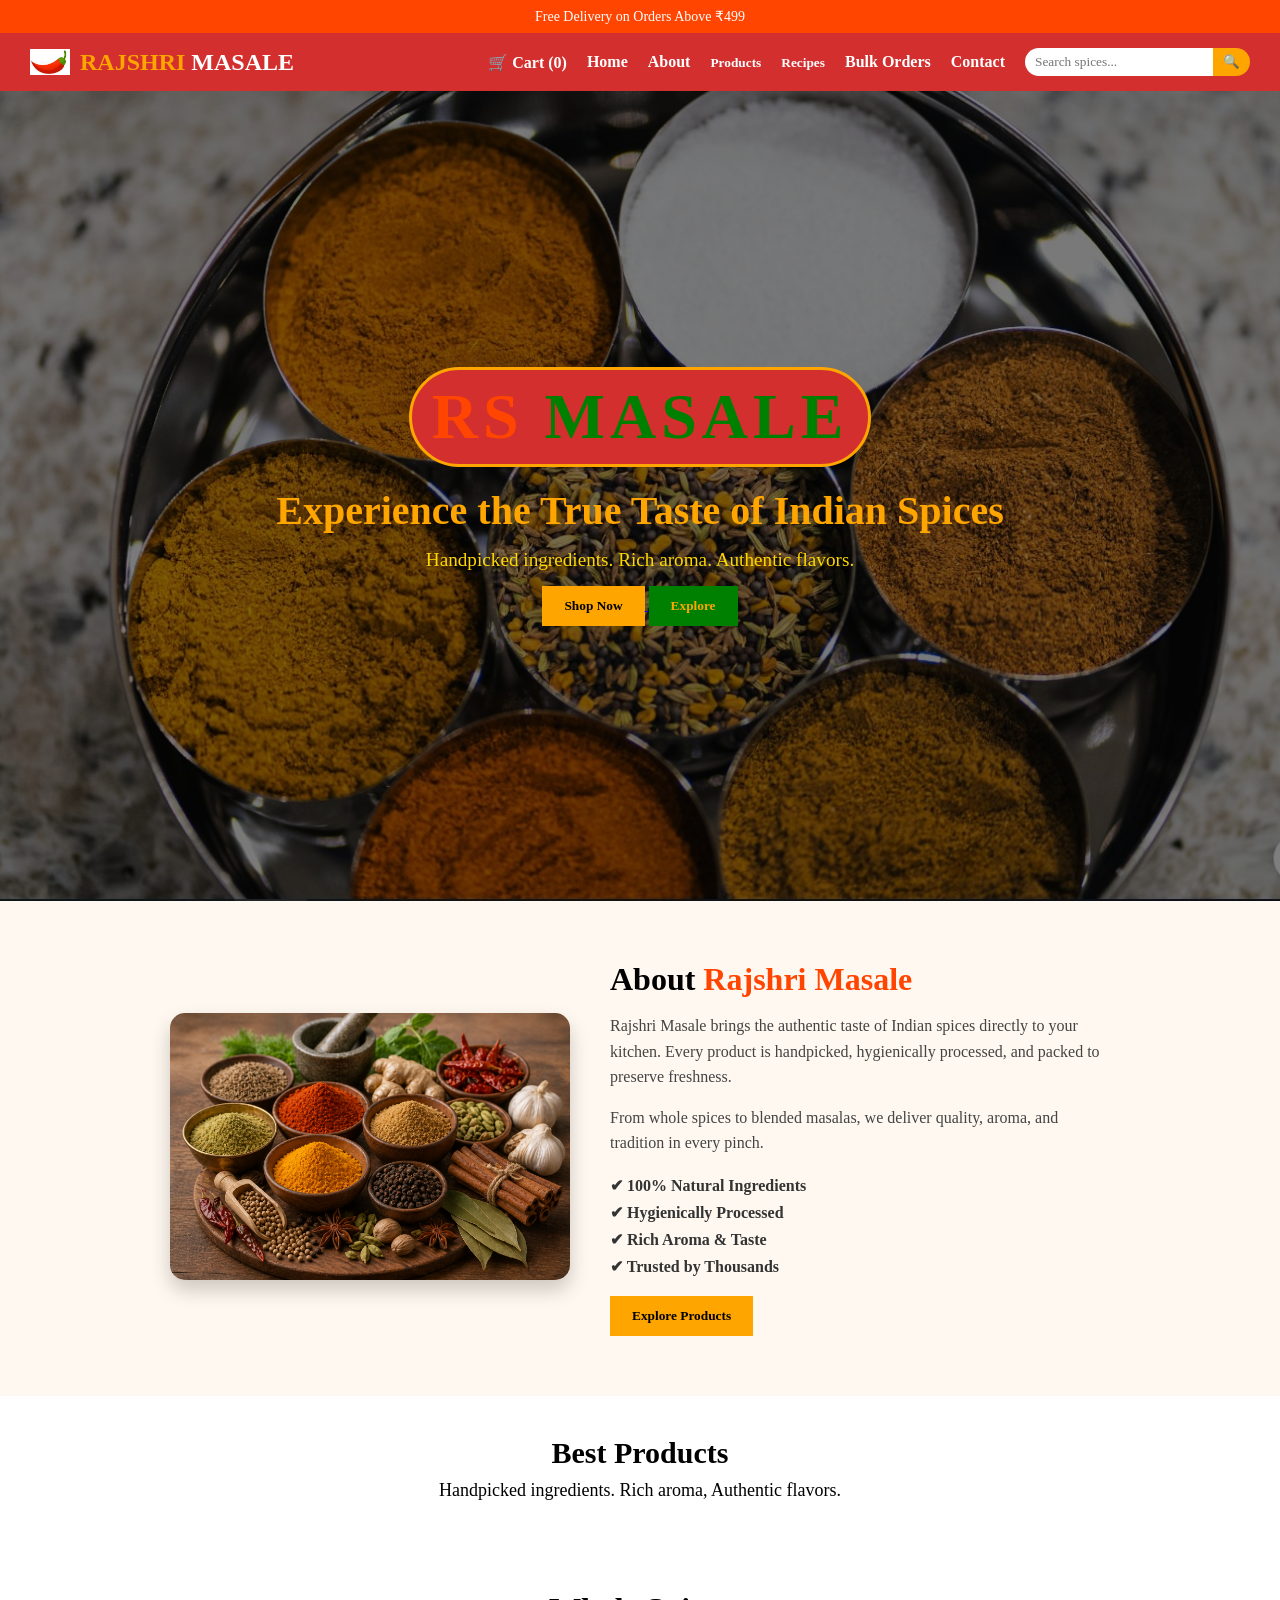
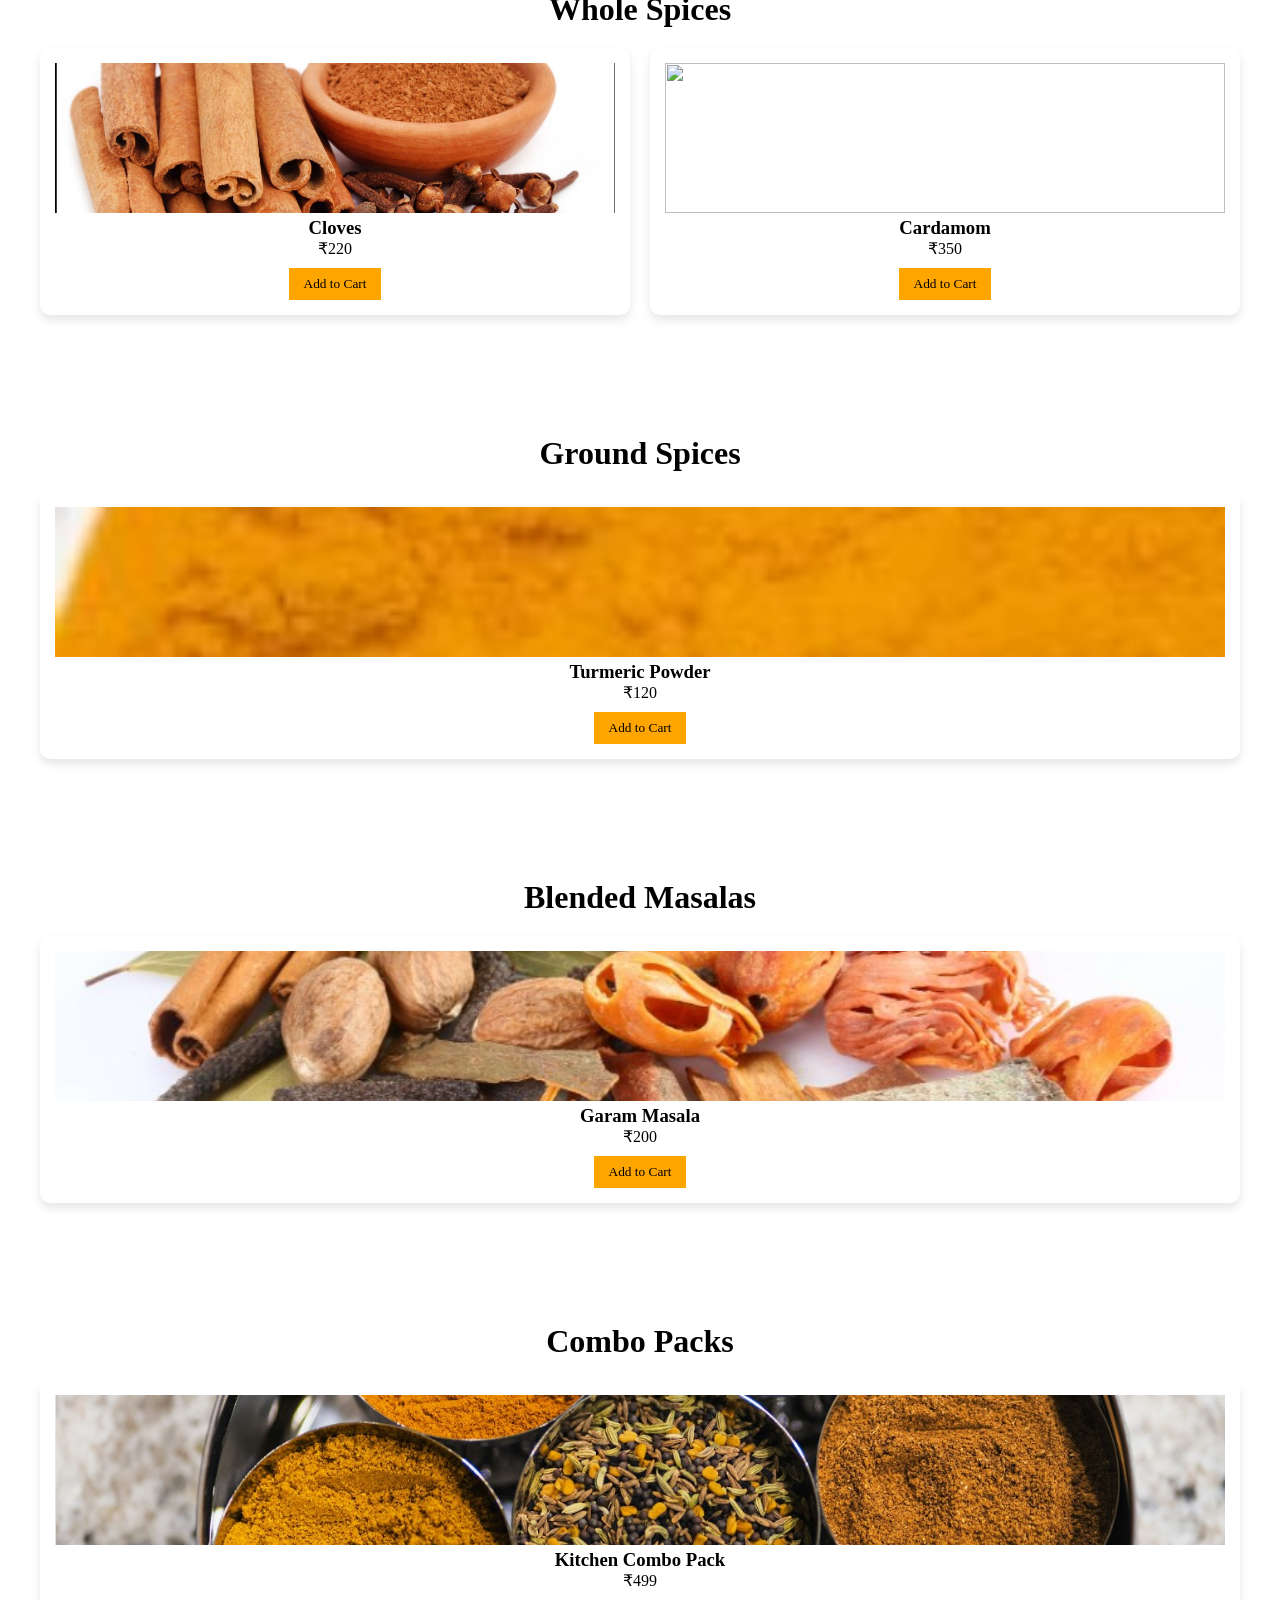
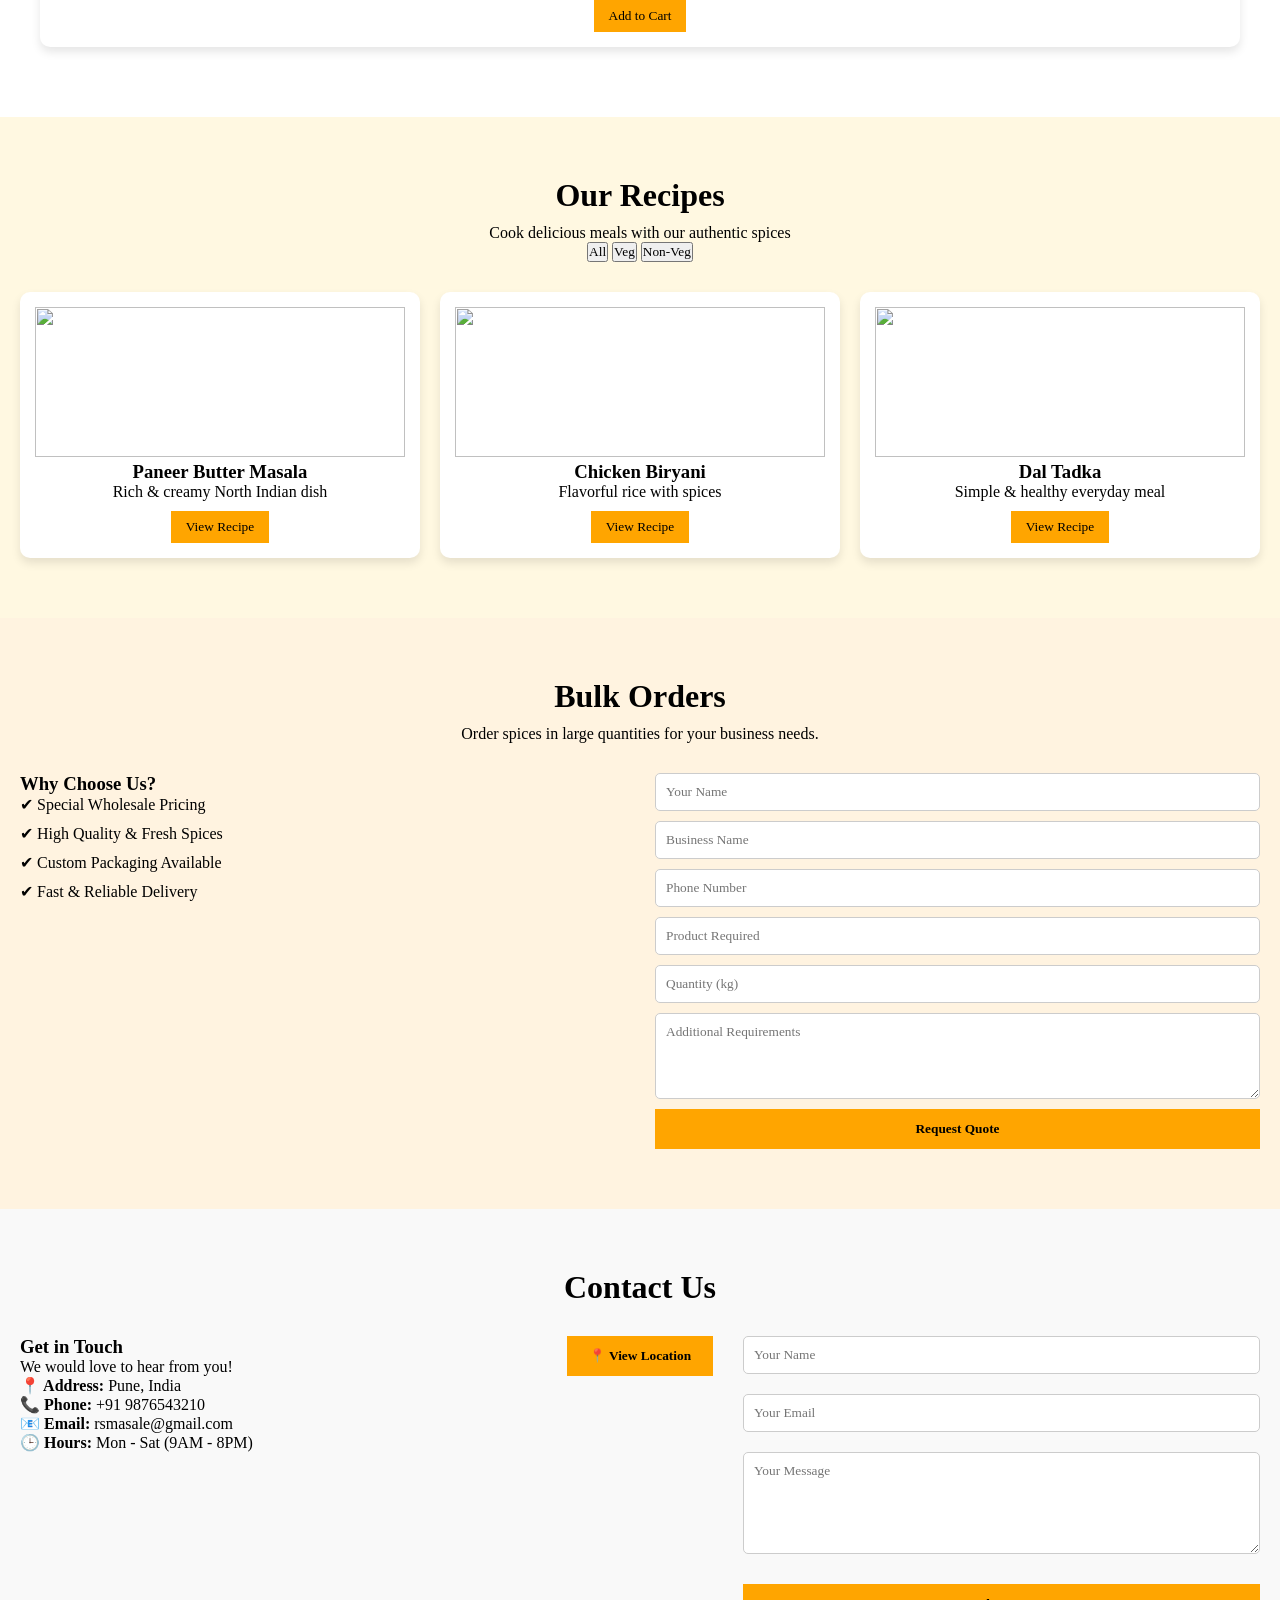
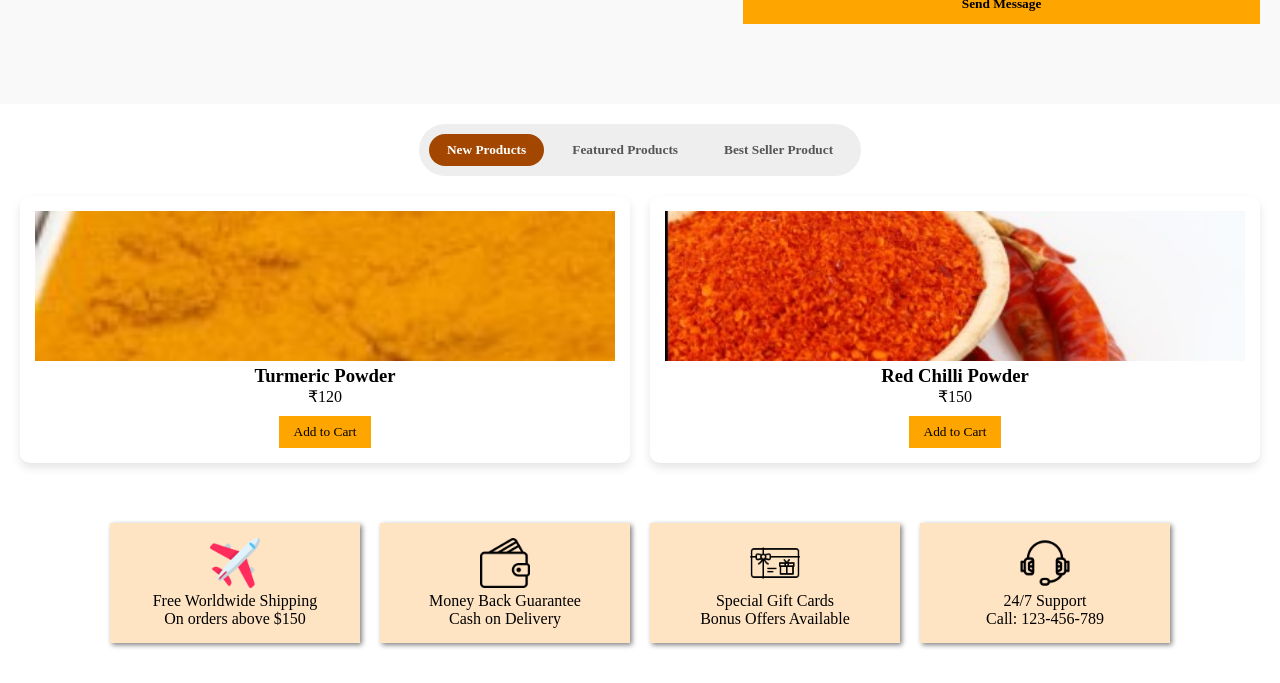
==== index.html @ f77bb4b3 "Renamed main file to index.html" ====
<!DOCTYPE html>
<html lang="en">

<head>
  <meta charset="UTF-8">
  <meta name="viewport" content="width=device-width, initial-scale=1.0">
  <title>RM Clone</title>

  <link rel="stylesheet" href="../CSS/style.css">
</head>

<body>

  <!-- ================= HEADER ================= -->
  <header class="header">

    <div class="top-bar">
      <p>Free Delivery on Orders Above ₹499</p>
    </div>

    <nav class="navbar">

      <!-- Logo -->
      <div class="logo">
        <img src="../Images/Mirchi.jpg" alt="RS Masale Logo">
        <h1><span class="brand-main">RAJSHRI</span> MASALE</h1>
      </div>

      <!-- Hamburger -->
      <input type="checkbox" id="menu-toggle">
      <label for="menu-toggle" class="hamburger">&#9776;</label>

      <!-- Nav Links -->
      <div class="nav-menu">

        <div class="cart">
          🛒 Cart (<span id="cart-count">0</span>)
        </div>

        <a href="#">Home</a>
        <a href="#about">About</a>

        <!-- Products Dropdown -->
        <div class="nav-item dropdown">
          <button class="nav-link">Products</button>
          <div class="dropdown-menu">
            <a href="#whole">Whole Spices</a>
            <a href="#ground">Ground Spices</a>
            <a href="#blended">Blended Masalas</a>
            <a href="#combo">Combo Packs</a>
          </div>
        </div>



        <!-- Recipes Dropdown -->
        <div class="nav-item dropdown">
          <button class="nav-link">Recipes</button>
          <div class="dropdown-menu">
            <a href="#recipes">Veg Recipes</a>
            <a href="#recipes">Non-Veg Recipes</a>
          </div>
        </div>

        <a href="#bulk">Bulk Orders</a>
        <a href="#contact">Contact</a>

        <!-- Search -->
        <div class="search-box">
          <input type="text" placeholder="Search spices...">
          <button>🔍</button>
        </div>

      </div>

    </nav>
  </header>

  <!-- ================= HERO ================= -->
  <section class="hero">
    <div class="hero-content">
      <h1>RS <span class="green-text">MASALE</span></h1>
      <h2>Experience the True Taste of Indian Spices</h2>
      <p>Handpicked ingredients. Rich aroma. Authentic flavors.</p>

      <div class="hero-buttons">
        <a href="#products">
          <button class="btn-primary">Shop Now</button>
        </a>
        <a href="#about">
          <button class="btn-secondary">Explore</button>
        </a>
      </div>
    </div>
  </section>

  <!-- ================= ABOUT ================= -->
  <section class="about" id="about">
    <div class="about-container">

      <div class="about-image">
        <img src="../Images/222.png" alt="Spices">
      </div>

      <div class="about-content">
        <h2>About <span>Rajshri Masale</span></h2>

        <p>
          Rajshri Masale brings the authentic taste of Indian spices directly to your kitchen.
          Every product is handpicked, hygienically processed, and packed to preserve freshness.
        </p>

        <p>
          From whole spices to blended masalas, we deliver quality, aroma, and tradition in every pinch.
        </p>

        <div class="about-highlights">
          <div>✔ 100% Natural Ingredients</div>
          <div>✔ Hygienically Processed</div>
          <div>✔ Rich Aroma & Taste</div>
          <div>✔ Trusted by Thousands</div>
        </div>

        <a href="#products">
          <button class="btn-primary">Explore Products</button>
        </a>
      </div>

    </div>
  </section>

  <!-- ================= PRODUCTS ================= -->
  <section id="products">

    <div class="bottom-heading">
      <b>Best Products</b>
      <p>Handpicked ingredients. Rich aroma, Authentic flavors.</p>
    </div>

    <!-- Adding Products categories -->

    <!-- ================= PRODUCT CATEGORIES ================= -->

    <section id="whole" class="category">
      <h2>Whole Spices</h2>
      <div class="product-grid">

        <div class="product-card">
          <img src="../Images/Cloves1.jpg">
          <h3>Cloves</h3>
          <p>₹220</p>
          <button onclick="addToCart('Cloves',220)">Add to Cart</button>
        </div>

        <div class="product-card">
          <img src="../Images/cardamom.jpg">
          <h3>Cardamom</h3>
          <p>₹350</p>
          <button onclick="addToCart('Cardamom',350)">Add to Cart</button>
        </div>

      </div>
    </section>

    <section id="ground" class="category">
      <h2>Ground Spices</h2>
      <div class="product-grid">

        <div class="product-card">
          <img src="../Images/turmericpowder.jpg">
          <h3>Turmeric Powder</h3>
          <p>₹120</p>
          <button onclick="addToCart('Turmeric Powder',120)">Add to Cart</button>
        </div>

      </div>
    </section>

    <section id="blended" class="category">
      <h2>Blended Masalas</h2>
      <div class="product-grid">

        <div class="product-card">
          <img src="../Images/Blended Masalas1.jpg">
          <h3>Garam Masala</h3>
          <p>₹200</p>
          <button onclick="addToCart('Garam Masala',200)">Add to Cart</button>
        </div>

      </div>
    </section>

    <section id="combo" class="category">
      <h2>Combo Packs</h2>
      <div class="product-grid">

        <div class="product-card">
          <img src="../Images/111.jpg">
          <h3>Kitchen Combo Pack</h3>
          <p>₹499</p>
          <button onclick="addToCart('Kitchen Combo Pack',499)">Add to Cart</button>
        </div>
      </div>
    </section>

    <!-- ===========recipe-card=============== -->
    <!-- ================= RECIPES ================= -->
    <section id="recipes" class="recipes">

      <h2>Our Recipes</h2>
      <p>Cook delicious meals with our authentic spices</p>
      <!-- Recipe Filter -->
      <div class="recipe-filters">
        <button onclick="filterRecipes('all')">All</button>
        <button onclick="filterRecipes('veg')">Veg</button>
        <button onclick="filterRecipes('nonveg')">Non-Veg</button>
      </div>
      <div class="recipe-grid">
        <div class="recipe-card" data-type="veg">
          <img src="../Images/paneer.jpg">
          <h3>Paneer Butter Masala</h3>
          <p>Rich & creamy North Indian dish</p>
          <!-- <button onclick="alert('Recipe details coming soon!')">View Recipe</button> -->
          <button onclick="openRecipe('paneer')">View Recipe</button>
        </div>

        <div class="recipe-card" data-type="nonveg">
          <img src="../Images/biryani.jpg">
          <h3>Chicken Biryani</h3>
          <p>Flavorful rice with spices</p>
          <!-- <button onclick="alert('Recipe details coming soon!')">View Recipe</button> -->
          <button onclick="openRecipe('biryani')">View Recipe</button>
        </div>

        <div class="recipe-card" data-type="veg">
          <img src="../Images/dal.jpg">
          <h3>Dal Tadka</h3>
          <p>Simple & healthy everyday meal</p>
          <!-- <button onclick="alert('Recipe details coming soon!')">View Recipe</button> -->
          <button onclick="openRecipe('dal')">View Recipe</button>
        </div>

      </div>

    </section>


    <!--================ BULK ORDER =============== -->
    <section id="bulk" class="bulk">

      <h2>Bulk Orders</h2>
      <p>Order spices in large quantities for your business needs.</p>

      <div class="bulk-container">

        <!-- LEFT INFO -->
        <div class="bulk-info">
          <h3>Why Choose Us?</h3>
          <ul>
            <li>✔ Special Wholesale Pricing</li>
            <li>✔ High Quality & Fresh Spices</li>
            <li>✔ Custom Packaging Available</li>
            <li>✔ Fast & Reliable Delivery</li>
          </ul>
        </div>

        <!-- RIGHT FORM -->
        <div class="bulk-form">
          <form>

            <input type="text" placeholder="Your Name" required>
            <input type="text" placeholder="Business Name" required>
            <input type="tel" placeholder="Phone Number" required>

            <input type="text" placeholder="Product Required">
            <input type="number" placeholder="Quantity (kg)">

            <textarea placeholder="Additional Requirements" rows="4"></textarea>

            <button type="submit" class="btn-primary">Request Quote</button>

          </form>
        </div>

      </div>

    </section>

    <!-- =================CONTACT=================== -->
    <section id="contact" class="contact">

      <h2>Contact Us</h2>

      <div class="contact-container">

        <!-- LEFT INFO -->
        <div class="contact-info">
          <h3>Get in Touch</h3>
          <p>We would love to hear from you!</p>

          <p><b>📍 Address:</b> Pune, India</p>
          <p><b>📞 Phone:</b> +91 9876543210</p>
          <p><b>📧 Email:</b> rsmasale@gmail.com</p>
          <p><b>🕒 Hours:</b> Mon - Sat (9AM - 8PM)</p>
        </div>
        <div class="map-container">

          <button onclick="loadMap()" class="btn-primary">
            📍 View Location
          </button>

          <div id="map-frame"></div>

        </div>
        <!-- RIGHT FORM -->
        <div class="contact-form">
          <form id="contactForm">

            <input type="text" id="name" placeholder="Your Name">
            <small class="error" id="nameError"></small>

            <input type="email" id="email" placeholder="Your Email">
            <small class="error" id="emailError"></small>

            <textarea id="message" placeholder="Your Message" rows="5"></textarea>
            <small class="error" id="messageError"></small>

            <button type="submit" class="btn-primary">Send Message</button>

            <!-- Success Message -->
            <p id="successMsg" class="success"></p>

          </form>
        </div>

      </div>

    </section>

    <!-- Tabs -->
    <div class="tabs">
      <button class="tab active" onclick="showTab('new',this)">New Products</button>
      <button class="tab" onclick="showTab('featured',this)">Featured Products</button>
      <button class="tab" onclick="showTab('best',this)">Best Seller Product</button>
    </div>

    <!-- NEW -->
    <div id="new" class="tab-content active">
      <div class="product-grid">

        <div class="product-card">
          <img src="../Images/turmericpowder.jpg">
          <h3>Turmeric Powder</h3>
          <p>₹120</p>
          <button onclick="addToCart('Turmeric Powder',120)">Add to Cart</button>
        </div>

        <div class="product-card">
          <img src="../Images/RedChilli Powder.jpg">
          <h3>Red Chilli Powder</h3>
          <p>₹150</p>
          <button onclick="addToCart('Red Chilli Powder',150)">Add to Cart</button>
        </div>

      </div>
    </div>

    <!-- FEATURED -->
    <div id="featured" class="tab-content">
      <div class="product-grid">

        <div class="product-card">
          <img src="../Images/Masalas03by03.jpg">
          <h3>Garam Masala</h3>
          <p>₹200</p>
          <button onclick="addToCart('Garam Masala',200)">Add to Cart</button>
        </div>

      </div>
    </div>

    <!-- BEST -->
    <div id="best" class="tab-content">
      <div class="product-grid">

        <div class="product-card">
          <img src="../Images/BiryaniMasalasBM.jpg">
          <h3>Biryani Masala</h3>
          <p>₹180</p>
          <button onclick="addToCart('Biryani Masala',180)">Add to Cart</button>
        </div>

      </div>
    </div>

  </section>

  <!-- ================= FOOTER ================= -->
  <footer class="footer">

    <div class="items">
      <img src="../Images/travelling.png" width="50">
      <p>Free Worldwide Shipping</p>
      <p>On orders above $150</p>
    </div>

    <div class="items">
      <img src="../Images/wallet.png" width="50">
      <p>Money Back Guarantee</p>
      <p>Cash on Delivery</p>
    </div>

    <div class="items">
      <img src="../Images/gift-card.png" width="50">
      <p>Special Gift Cards</p>
      <p>Bonus Offers Available</p>
    </div>

    <div class="items">
      <img src="../Images/microphone.png" width="50">
      <p>24/7 Support</p>
      <p>Call: 123-456-789</p>
    </div>

  </footer>

  <script src="../JavaScript/RevRM.js"></script>

  <div id="recipeModal" class="modal">
    <div class="modal-content">

      <span class="close" onclick="closeRecipe()">&times;</span>

      <h2 id="recipeTitle"></h2>

      <!-- INGREDIENTS -->
      <h3>Ingredients</h3>
      <ul id="recipeIngredients"></ul>

      <!-- 🔥 CONNECT PRODUCTS (CORRECT PLACE) -->
      <h3>Buy Ingredients</h3>
      <div id="recipeProducts"></div>
      <h3>Total: ₹<span id="recipeTotal">0</span></h3>

      <button class="btn-primary" onclick="addAllToCart()">
        Add All Ingredients
      </button>
      <!-- STEPS -->
      <h3>Steps</h3>
      <ol id="recipeSteps"></ol>

    </div>
  </div>
  <script src="../JavaScript/script.js"></script>
</body>

</html>
---- CSS/style.css ----
/* ================= RESET ================= */
* {
  margin: 0;
  padding: 0;
  box-sizing: border-box;
  font-family: 'Times New Roman', Times, serif;
}

/* ================= TOP BAR ================= */
.top-bar {
  background: orangered;
  color: white;
  text-align: center;
  padding: 8px;
  font-size: 14px;
}

/* ================= NAVBAR ================= */
.navbar {
  display: flex;
  justify-content: space-between;
  align-items: center;
  background: #d32f2f;
  padding: 15px 30px;
  color: white;
  position: relative;
}

/* LOGO */
.logo {
  display: flex;
  align-items: center;
  gap: 10px;
}

.logo img {
  width: 40px;
}

.brand-main {
  color: orange;
}

/* NAV MENU */
.nav-menu {
  display: flex;
  align-items: center;
  gap: 20px;
}

.nav-menu a,
.nav-link {
  color: white;
  text-decoration: none;
  font-weight: bold;
  background: none;
  border: none;
  cursor: pointer;
  position: relative;
}

/* NAV HOVER EFFECT */
.nav-menu a::after,
.nav-link::after {
  content: "";
  position: absolute;
  left: 0;
  bottom: -5px;
  width: 0%;
  height: 2px;
  background: orange;
  transition: 0.3s;
}

.nav-menu a:hover::after,
.nav-link:hover::after {
  width: 100%;
}

/* ================= CART ================= */
.cart {
  font-weight: bold;
  cursor: pointer;
}

/* ================= DROPDOWN ================= */
.dropdown {
  position: relative;
}

.dropdown-menu {
  display: none;
  position: absolute;
  top: 45px;
  background-color: white;
  color: black;
  min-width: 180px;
  border-radius: 6px;
  box-shadow: 0 8px 20px rgba(0,0,0,0.15);
  overflow: hidden;
  z-index: 100;
}

.dropdown-menu a {
  display: block;
  padding: 12px 15px;
  color: #333;
  transition: 0.3s;
}

.dropdown-menu a:hover {
  background: #f2f2f2;
  padding-left: 20px;
}

/* Controlled by JS */
.dropdown-menu.show {
  display: block;
}

/* ================= SEARCH ================= */
.search-box {
  display: flex;
  border-radius: 20px;
  overflow: hidden;
}

.search-box input {
  padding: 6px 10px;
  border: none;
  outline: none;
}

.search-box button {
  background: orange;
  border: none;
  padding: 6px 10px;
  cursor: pointer;
}

/* ================= HAMBURGER ================= */
.hamburger {
  display: none;
  font-size: 24px;
  cursor: pointer;
}

#menu-toggle {
  display: none;
}

/* ================= MOBILE ================= */
@media (max-width: 768px) {

  .hamburger {
    display: block;
  }

  .nav-menu {
    position: absolute;
    top: 70px;
    left: 0;
    width: 100%;
    background: #d32f2f;
    flex-direction: column;
    display: none;
    padding: 20px;
  }

  #menu-toggle:checked + .hamburger + .nav-menu {
    display: flex;
  }

  .dropdown-menu {
    position: static;
    box-shadow: none;
    border-radius: 0;
  }
}

/* ================= HERO ================= */
.hero {
  height: 90vh;
  background: url('../Images/111.jpg') no-repeat center/cover;
  display: flex;
  align-items: center;
  justify-content: center;
  text-align: center;
  position: relative;
  color: white;
}

.hero::before {
  content: "";
  position: absolute;
  inset: 0;
  background: rgba(0,0,0,0.5);
}

.hero-content {
  position: relative;
}

.hero h1 {
  font-size: 4rem;
  letter-spacing: 5px;
  color: orangered;
  border: 3px solid orange;
  border-radius: 50px;
  padding: 10px 20px;
  background-color: #d32f2f;
  display: inline-block;
}

.hero h2 {
  font-size: 2.5rem;
  margin-top: 20px;
  color: orange;
}

.hero p {
  margin: 15px 0;
  font-size: 1.2rem;
  color: gold;
}

.green-text {
  color: green;
}

/* ================= BUTTONS ================= */
.btn-primary,
.btn-secondary {
  padding: 10px 20px;
  font-weight: 700;
  cursor: pointer;
  transition: 0.3s;
}

.btn-primary {
  background: orange;
  border: 2px solid orange;
}

.btn-secondary {
  background-color: green;
  border: 2px solid green;
  color: orange;
}

.btn-primary:hover,
.btn-secondary:hover {
  transform: scale(1.05);
}

/* ================= FOOTER ================= */
.footer {
  display: flex;
  flex-wrap: wrap;
  justify-content: center;
  gap: 20px;
  padding: 40px 0;
}

.footer .items {
  flex: 1 1 200px;
  max-width: 250px;
  padding: 15px;
  text-align: center;
  background-color: bisque;
  box-shadow: 2px 2px 5px gray;
}

/* ================= HEADING ================= */
.bottom-heading {
  text-align: center;
  margin: 40px 0;
}

.bottom-heading b {
  display: block;
  font-size: 30px;
}

.bottom-heading p {
  margin-top: 10px;
  font-size: 18px;
}

/* ================= TABS ================= */
.tabs {
  display: flex;
  justify-content: center;
  gap: 10px;
  background: #eee;
  padding: 10px;
  border-radius: 30px;
  width: fit-content;
  margin: 20px auto;
}

.tab {
  padding: 8px 18px;
  border: none;
  border-radius: 20px;
  background: transparent;
  cursor: pointer;
  font-weight: bold;
  color: #555;
  transition: 0.3s;
}

.tab.active {
  background: #a34700;
  color: white;
}

.tab:hover {
  background: #d96b00;
  color: white;
}

/* ================= TAB CONTENT ================= */
.tab-content {
  display: none;
  margin-top: 20px;
}

.tab-content.active {
  display: block;
}

/* ================= PRODUCT GRID ================= */
.product-grid {
  display: grid;
  grid-template-columns: repeat(auto-fit, minmax(200px, 1fr));
  gap: 20px;
  margin: 20px;
}

/* PRODUCT CARD */
.product-card {
  background: white;
  padding: 15px;
  border-radius: 10px;
  text-align: center;
  box-shadow: 0 5px 10px rgba(0,0,0,0.1);
  transition: 0.3s;
}

.product-card:hover {
  transform: translateY(-5px);
}

.product-card img {
  width: 100%;
  height: 150px;
  object-fit: cover;
  transition: 0.3s;
}

.product-card:hover img {
  transform: scale(1.05);
}

.product-card button {
  background: orange;
  border: none;
  padding: 8px 15px;
  cursor: pointer;
  margin-top: 10px;
}

.product-card button:hover {
  background: #d96b00;
}
/* ================= ABOUT SECTION ================= */
.about {
  padding: 60px 20px;
  background: #fff8f0;
}

.about-container {
  display: flex;
  align-items: center;
  justify-content: center;
  gap: 40px;
  max-width: 1100px;
  margin: auto;
  flex-wrap: wrap;
}

/* IMAGE */
.about-image img {
  width: 100%;
  max-width: 400px;
  border-radius: 15px;
  box-shadow: 0 10px 20px rgba(0,0,0,0.2);
}

/* CONTENT */
.about-content {
  max-width: 500px;
}

.about-content h2 {
  font-size: 32px;
  margin-bottom: 15px;
}

.about-content span {
  color: orangered;
}

.about-content p {
  margin-bottom: 15px;
  line-height: 1.6;
  color: #444;
}

/* HIGHLIGHTS */
.about-highlights {
  margin: 20px 0;
}

.about-highlights div {
  margin-bottom: 8px;
  font-weight: bold;
  color: #333;
}
/* ================= CONTACT ================= */
.contact {
  padding: 60px 20px;
  background: #f9f9f9;
  text-align: center;
}

.contact h2 {
  font-size: 2rem;
  margin-bottom: 30px;
}

.contact-container {
  display: flex;
  flex-wrap: wrap;
  gap: 30px;
  justify-content: center;
}

.contact-info {
  flex: 1;
  min-width: 250px;
  text-align: left;
}

.contact-form {
  flex: 1;
  min-width: 250px;
}

.contact-form form {
  display: flex;
  flex-direction: column;
  gap: 10px;
}

.contact-form input,
.contact-form textarea {
  padding: 10px;
  border: 1px solid #ccc;
  border-radius: 5px;
}

.contact-form button {
  margin-top: 10px;
}
.error {
  color: red;
  font-size: 12px;
  text-align: left;
}

.success {
  color: green;
  margin-top: 10px;
  font-weight: bold;
}

/* ================= BULK ORDERS ================= */
.bulk {
  padding: 60px 20px;
  background: #fff3e0;
  text-align: center;
}

.bulk h2 {
  font-size: 2rem;
  margin-bottom: 10px;
}

.bulk-container {
  display: flex;
  flex-wrap: wrap;
  gap: 30px;
  margin-top: 30px;
  justify-content: center;
}

.bulk-info {
  flex: 1;
  min-width: 250px;
  text-align: left;
}

.bulk-info ul {
  list-style: none;
}

.bulk-info li {
  margin-bottom: 10px;
}

.bulk-form {
  flex: 1;
  min-width: 250px;
}

.bulk-form form {
  display: flex;
  flex-direction: column;
  gap: 10px;
}

.bulk-form input,
.bulk-form textarea {
  padding: 10px;
  border: 1px solid #ccc;
  border-radius: 5px;
}
.category {
  padding: 50px 20px;
  text-align: center;
}

.category h2 {
  margin-bottom: 20px;
  font-size: 2rem;
}
/* ================= RECIPES ================= */
.recipes {
  padding: 60px 20px;
  text-align: center;
  background: #fff8e1;
}

.recipes h2 {
  font-size: 2rem;
  margin-bottom: 10px;
}

.recipe-grid {
  display: grid;
  grid-template-columns: repeat(auto-fit, minmax(220px, 1fr));
  gap: 20px;
  margin-top: 30px;
}

.recipe-card {
  background: white;
  padding: 15px;
  border-radius: 10px;
  box-shadow: 0 5px 10px rgba(0,0,0,0.1);
  transition: 0.3s;
}

.recipe-card:hover {
  transform: translateY(-5px);
}

.recipe-card img {
  width: 100%;
  height: 150px;
  object-fit: cover;
}

.recipe-card button {
  margin-top: 10px;
  padding: 8px 15px;
  background: orange;
  border: none;
  cursor: pointer;
}
/* modal */
.modal {
  display: none;
  position: fixed;
  top: 0;
  left: 0;
  width: 100%;
  height: 100%;
  background: rgba(0,0,0,0.6);
}

.modal-content {
  background: white;
  padding: 20px;
  margin: 10% auto;
  width: 80%;
  max-width: 500px;
  border-radius: 10px;
}

.close {
  float: right;
  cursor: pointer;
  font-size: 20px;
}
.recipe-product {
  display: flex;
  justify-content: space-between;
  align-items: center;
  margin: 10px 0;
  gap: 10px;
}

.qty-box {
  display: flex;
  align-items: center;
  gap: 5px;
}

.qty-box button {
  padding: 3px 8px;
  cursor: pointer;
}
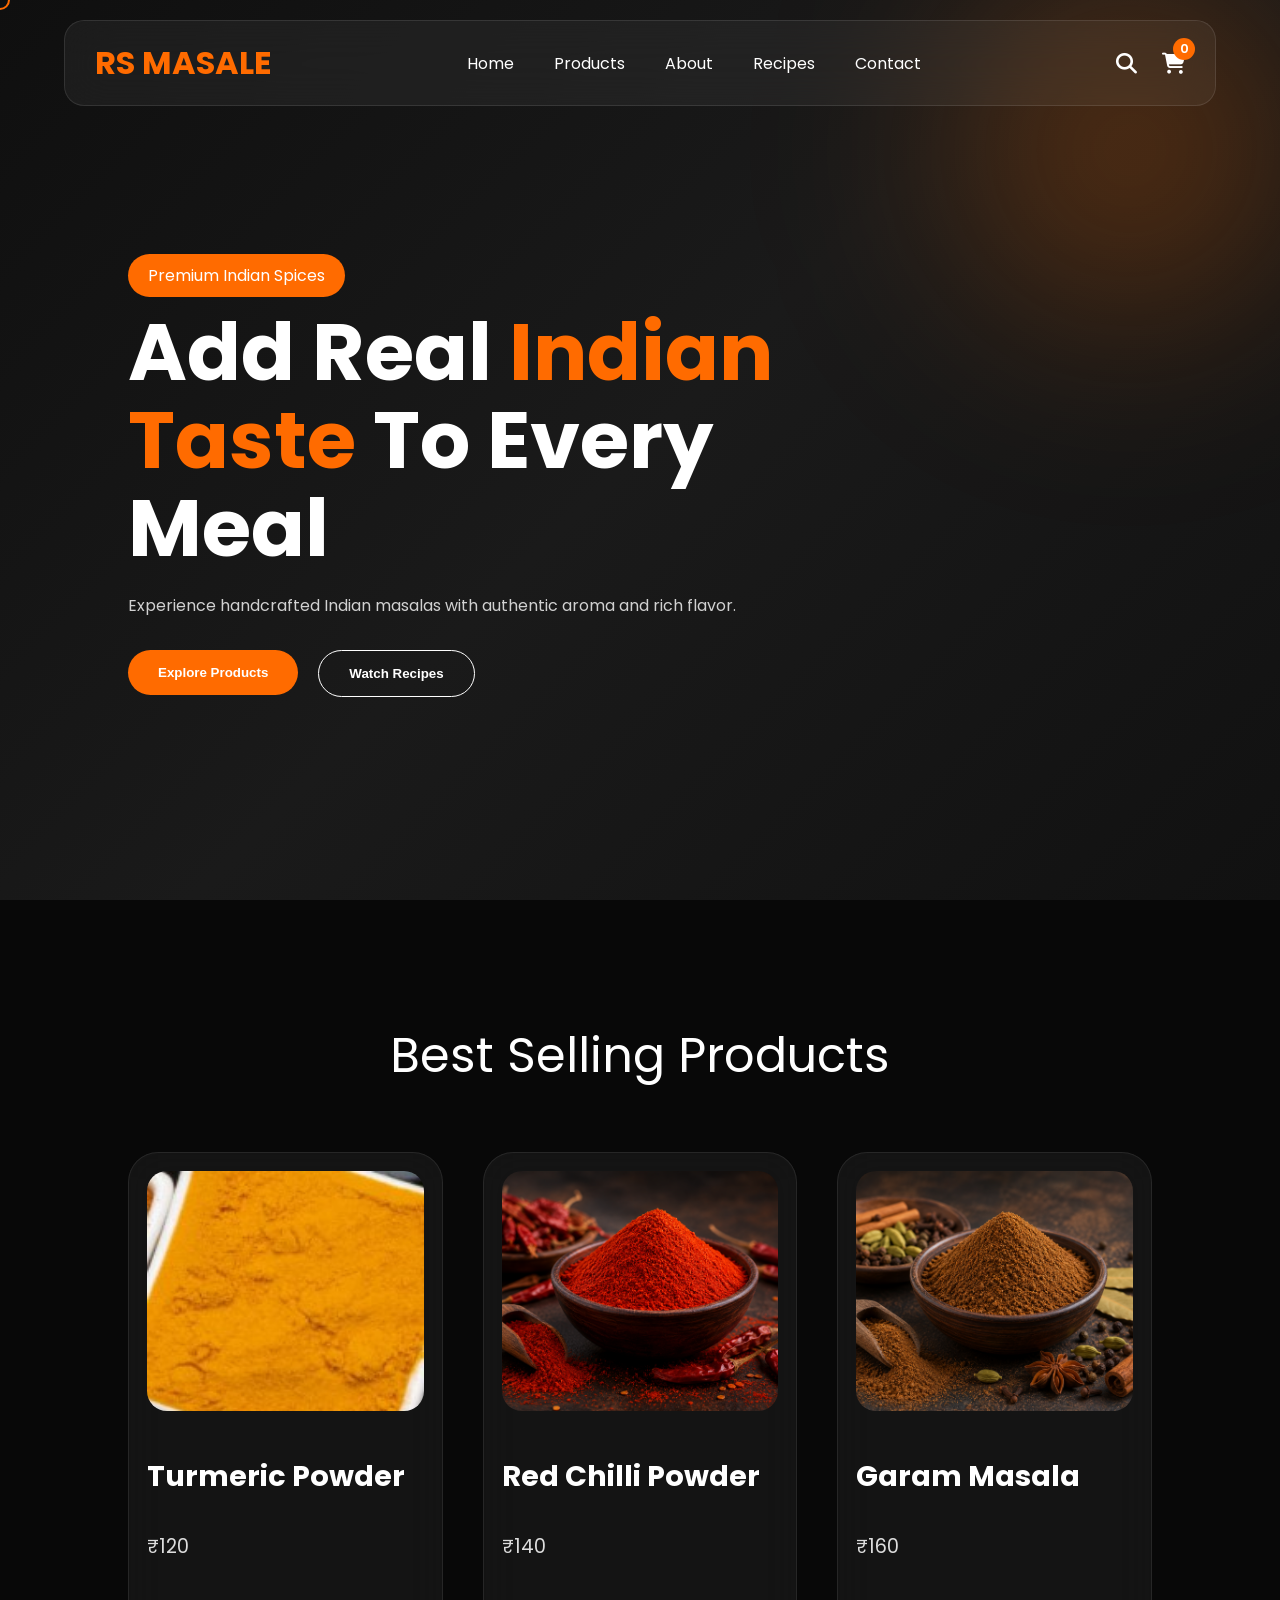
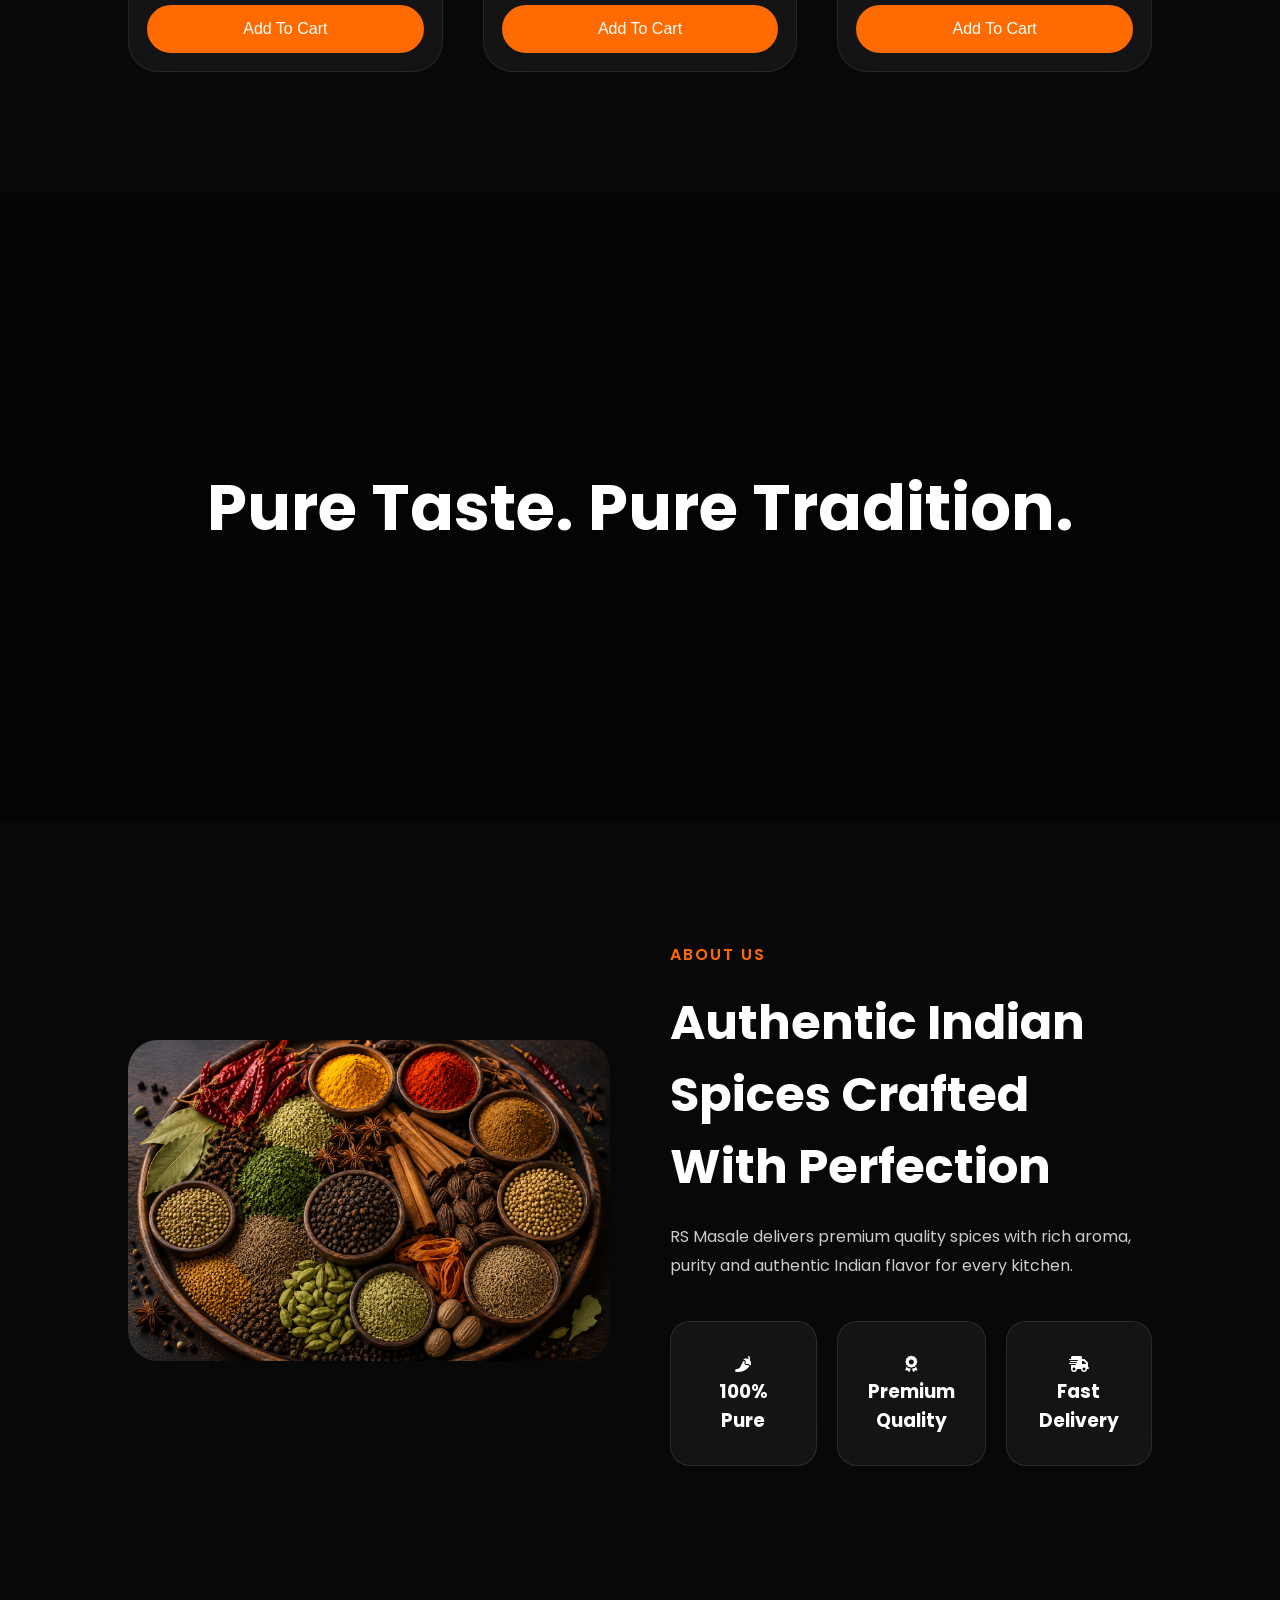
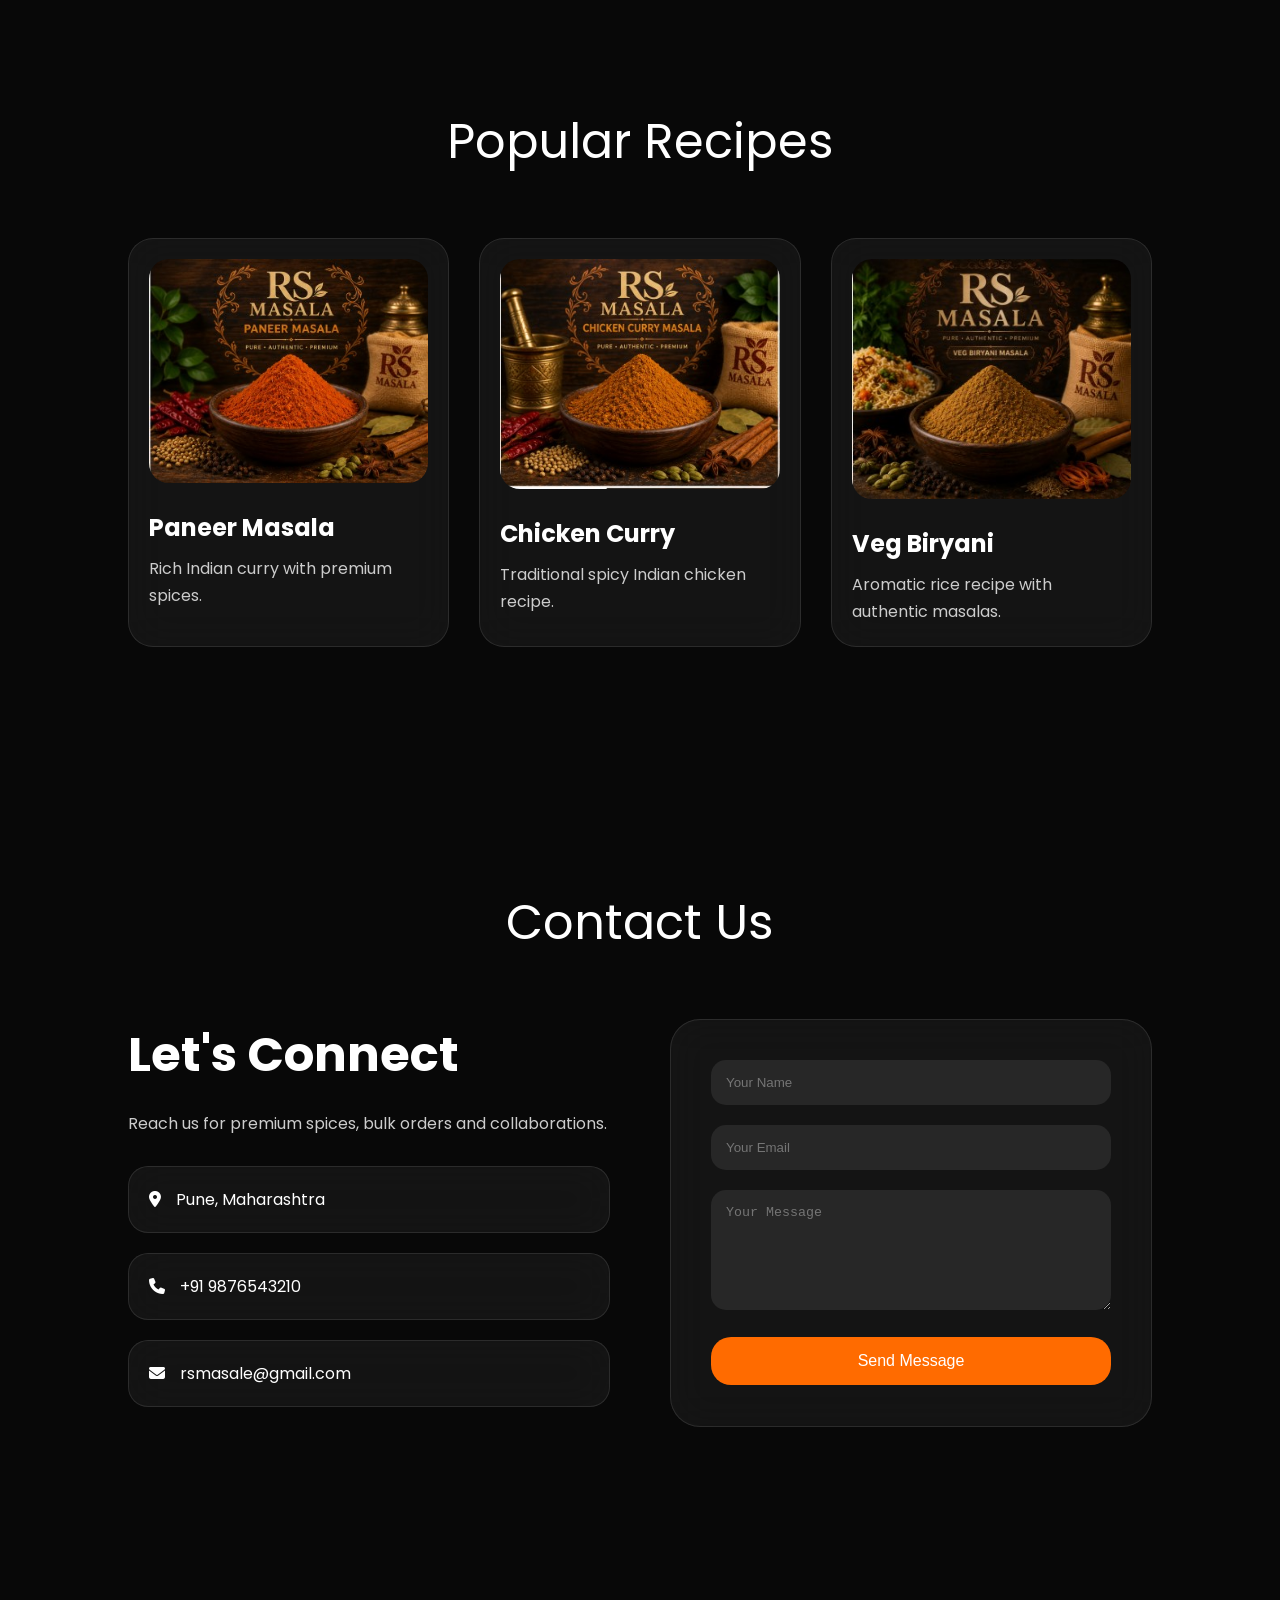
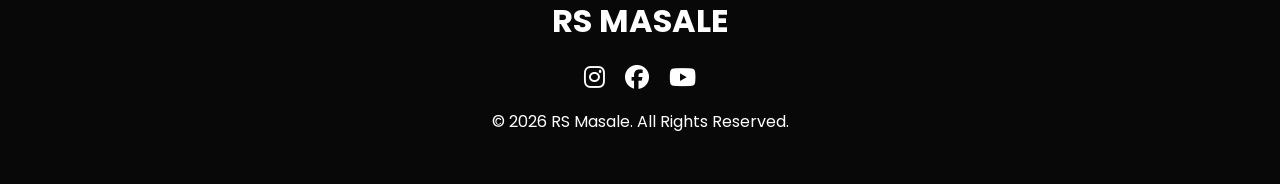
==== commit ab3e162f: "Initial RS Masale Website" ====
--- a/index.html
+++ b/index.html
@@ -2,456 +2,756 @@
 <html lang="en">
 
 <head>
+
   <meta charset="UTF-8">
-  <meta name="viewport" content="width=device-width, initial-scale=1.0">
-  <title>RM Clone</title>
-
-  <link rel="stylesheet" href="../CSS/style.css">
+
+  <meta name="viewport"
+        content="width=device-width, initial-scale=1.0">
+
+  <title>RS MASALE</title>
+
+
+  <!-- GOOGLE FONT -->
+
+  <link rel="preconnect"
+        href="https://fonts.googleapis.com">
+
+  <link rel="preconnect"
+        href="https://fonts.gstatic.com"
+        crossorigin>
+
+  <link href="https://fonts.googleapis.com/css2?family=Poppins:wght@300;400;500;600;700&display=swap"
+        rel="stylesheet">
+
+
+  <!-- FONT AWESOME -->
+
+  <link rel="stylesheet"
+        href="https://cdnjs.cloudflare.com/ajax/libs/font-awesome/6.5.2/css/all.min.css">
+
+
+  <!-- CSS FILES -->
+
+  <link rel="stylesheet"
+        href="./css/styles.css">
+
+  <link rel="stylesheet"
+        href="./css/animations.css">
+
+  <link rel="stylesheet"
+        href="./css/responsive.css">
+
 </head>
 
 <body>
 
-  <!-- ================= HEADER ================= -->
+
+  <!-- PROGRESS BAR -->
+
+  <div class="progress-bar"></div>
+
+
+  <!-- CUSTOM CURSOR -->
+
+  <div class="cursor"></div>
+
+
+
+  <!-- HEADER -->
+
   <header class="header">
 
-    <div class="top-bar">
-      <p>Free Delivery on Orders Above ₹499</p>
-    </div>
-
-    <nav class="navbar">
-
-      <!-- Logo -->
+    <nav class="navbar glass">
+
+
+      <!-- LOGO -->
+
       <div class="logo">
-        <img src="../Images/Mirchi.jpg" alt="RS Masale Logo">
-        <h1><span class="brand-main">RAJSHRI</span> MASALE</h1>
-      </div>
-
-      <!-- Hamburger -->
-      <input type="checkbox" id="menu-toggle">
-      <label for="menu-toggle" class="hamburger">&#9776;</label>
-
-      <!-- Nav Links -->
-      <div class="nav-menu">
-
-        <div class="cart">
-          🛒 Cart (<span id="cart-count">0</span>)
+
+        RS MASALE
+
+      </div>
+
+
+
+      <!-- NAV LINKS -->
+
+      <ul class="nav-links">
+
+        <li>
+          <a href="#home">Home</a>
+        </li>
+
+        <li>
+          <a href="#products">Products</a>
+        </li>
+
+        <li>
+          <a href="#about">About</a>
+        </li>
+
+        <li>
+          <a href="#recipes">Recipes</a>
+        </li>
+
+        <li>
+          <a href="#contact">Contact</a>
+        </li>
+
+      </ul>
+
+
+
+      <!-- NAV ICONS -->
+
+      <div class="nav-icons">
+
+
+        <!-- SEARCH -->
+
+        <div class="search-icon">
+
+          <i class="fa-solid fa-magnifying-glass"></i>
+
         </div>
 
-        <a href="#">Home</a>
-        <a href="#about">About</a>
-
-        <!-- Products Dropdown -->
-        <div class="nav-item dropdown">
-          <button class="nav-link">Products</button>
-          <div class="dropdown-menu">
-            <a href="#whole">Whole Spices</a>
-            <a href="#ground">Ground Spices</a>
-            <a href="#blended">Blended Masalas</a>
-            <a href="#combo">Combo Packs</a>
-          </div>
+
+
+        <!-- CART -->
+
+        <div class="cart-icon">
+
+          <i class="fa-solid fa-cart-shopping"></i>
+
+          <span class="cart-count">
+
+            0
+
+          </span>
+
         </div>
 
-
-
-        <!-- Recipes Dropdown -->
-        <div class="nav-item dropdown">
-          <button class="nav-link">Recipes</button>
-          <div class="dropdown-menu">
-            <a href="#recipes">Veg Recipes</a>
-            <a href="#recipes">Non-Veg Recipes</a>
-          </div>
+      </div>
+
+    </nav>
+
+  </header>
+
+
+
+  <!-- SEARCH POPUP -->
+
+  <div class="search-popup">
+
+    <input type="text"
+           id="searchInput"
+           placeholder="Search spices...">
+
+  </div>
+
+
+
+  <!-- CART SIDEBAR -->
+
+  <div class="cart-sidebar">
+
+    <div class="cart-header">
+
+      <h2>
+
+        Your Cart
+
+      </h2>
+
+
+      <i class="fa-solid fa-xmark close-cart"></i>
+
+    </div>
+
+
+
+    <div class="cart-items">
+
+      <p class="empty-cart">
+
+        Cart is Empty
+
+      </p>
+
+    </div>
+
+  </div>
+
+
+
+  <!-- SCROLL TOP -->
+
+  <button class="scroll-top">
+
+    <i class="fa-solid fa-arrow-up"></i>
+
+  </button>
+
+
+
+  <!-- HERO SECTION -->
+
+  <section class="hero"
+           id="home">
+
+    <div class="hero-content">
+
+
+      <span class="tag">
+
+        Premium Indian Spices
+
+      </span>
+
+
+
+      <h1>
+
+        Add Real
+
+        <span>Indian Taste</span>
+
+        To Every Meal
+
+      </h1>
+
+
+
+      <p>
+
+        Experience handcrafted Indian masalas
+        with authentic aroma and rich flavor.
+
+      </p>
+
+
+
+      <div class="hero-buttons">
+
+        <a href="#products">
+
+          <button class="primary-btn">
+
+            Explore Products
+
+          </button>
+
+        </a>
+
+
+
+        <a href="#recipes">
+
+          <button class="secondary-btn">
+
+            Watch Recipes
+
+          </button>
+
+        </a>
+
+      </div>
+
+    </div>
+
+  </section>
+
+
+
+  <!-- PRODUCTS -->
+
+  <section class="products"
+           id="products">
+
+    <div class="section-title reveal">
+
+      Best Selling Products
+
+    </div>
+
+
+
+    <div class="product-grid">
+
+
+      <!-- CARD 1 -->
+
+      <div class="product-card glass reveal">
+
+        <img src="./assets/images/turmericpowder.jpg"
+             alt="">
+
+
+        <h2>
+
+          Turmeric Powder
+
+        </h2>
+
+
+        <p>
+
+          ₹120
+
+        </p>
+
+
+        <button class="add-cart">
+
+          Add To Cart
+
+        </button>
+
+      </div>
+
+
+
+      <!-- CARD 2 -->
+
+      <div class="product-card glass reveal">
+
+        <img src="./assets/images/RedChilli Powder.png"
+             alt="">
+
+
+        <h2>
+
+          Red Chilli Powder
+
+        </h2>
+
+
+        <p>
+
+          ₹140
+
+        </p>
+
+
+        <button class="add-cart">
+
+          Add To Cart
+
+        </button>
+
+      </div>
+
+
+
+      <!-- CARD 3 -->
+
+      <div class="product-card glass reveal">
+
+        <img src="./assets/images/Garam Masala.png"
+             alt="">
+
+
+        <h2>
+
+          Garam Masala
+
+        </h2>
+
+
+        <p>
+
+          ₹160
+
+        </p>
+
+
+        <button class="add-cart">
+
+          Add To Cart
+
+        </button>
+
+      </div>
+
+    </div>
+
+  </section>
+
+
+
+  <!-- VIDEO SECTION -->
+
+  <section class="video-section reveal">
+
+    <video autoplay
+           muted
+           loop
+           playsinline>
+
+      <source src="./assets/videos/spices.mp4"
+              type="video/mp4">
+
+    </video>
+
+
+
+    <div class="video-content">
+
+      <h1>
+
+        Pure Taste. Pure Tradition.
+
+      </h1>
+
+    </div>
+
+  </section>
+
+
+
+  <!-- ABOUT SECTION -->
+
+  <section class="about"
+           id="about">
+
+    <div class="about-image reveal">
+
+      <img src="./assets/images/All Spices.png"
+           alt="">
+
+    </div>
+
+
+
+    <div class="about-content reveal">
+
+      <span class="small-title">
+
+        ABOUT US
+
+      </span>
+
+
+
+      <h1>
+
+        Authentic Indian Spices
+        Crafted With Perfection
+
+      </h1>
+
+
+
+      <p>
+
+        RS Masale delivers premium quality spices
+        with rich aroma, purity and authentic
+        Indian flavor for every kitchen.
+
+      </p>
+
+
+
+      <div class="about-features">
+
+
+        <div class="feature-box glass">
+
+          <i class="fa-solid fa-pepper-hot"></i>
+
+          <h3>
+
+            100% Pure
+
+          </h3>
+
         </div>
 
-        <a href="#bulk">Bulk Orders</a>
-        <a href="#contact">Contact</a>
-
-        <!-- Search -->
-        <div class="search-box">
-          <input type="text" placeholder="Search spices...">
-          <button>🔍</button>
+
+
+        <div class="feature-box glass">
+
+          <i class="fa-solid fa-award"></i>
+
+          <h3>
+
+            Premium Quality
+
+          </h3>
+
         </div>
 
-      </div>
-
-    </nav>
-  </header>
-
-  <!-- ================= HERO ================= -->
-  <section class="hero">
-    <div class="hero-content">
-      <h1>RS <span class="green-text">MASALE</span></h1>
-      <h2>Experience the True Taste of Indian Spices</h2>
-      <p>Handpicked ingredients. Rich aroma. Authentic flavors.</p>
-
-      <div class="hero-buttons">
-        <a href="#products">
-          <button class="btn-primary">Shop Now</button>
-        </a>
-        <a href="#about">
-          <button class="btn-secondary">Explore</button>
-        </a>
-      </div>
-    </div>
+
+
+        <div class="feature-box glass">
+
+          <i class="fa-solid fa-truck-fast"></i>
+
+          <h3>
+
+            Fast Delivery
+
+          </h3>
+
+        </div>
+
+      </div>
+
+    </div>
+
   </section>
 
-  <!-- ================= ABOUT ================= -->
-  <section class="about" id="about">
-    <div class="about-container">
-
-      <div class="about-image">
-        <img src="../Images/222.png" alt="Spices">
-      </div>
-
-      <div class="about-content">
-        <h2>About <span>Rajshri Masale</span></h2>
+
+
+  <!-- RECIPE SECTION -->
+
+  <section class="recipes"
+           id="recipes">
+
+    <div class="section-title reveal">
+
+      Popular Recipes
+
+    </div>
+
+
+
+    <div class="recipe-grid">
+
+
+      <!-- RECIPE 1 -->
+
+      <div class="recipe-card glass reveal">
+
+        <img src="./assets/images/Paneer Masasla.jpg"
+             alt="">
+
+
+        <h2>
+
+          Paneer Masala
+
+        </h2>
+
 
         <p>
-          Rajshri Masale brings the authentic taste of Indian spices directly to your kitchen.
-          Every product is handpicked, hygienically processed, and packed to preserve freshness.
+
+          Rich Indian curry with premium spices.
+
         </p>
 
+      </div>
+
+
+
+      <!-- RECIPE 2 -->
+
+      <div class="recipe-card glass reveal">
+
+        <img src="./assets/images/Chicken curry Masala.jpg"
+             alt="">
+
+
+        <h2>
+
+          Chicken Curry
+
+        </h2>
+
+
         <p>
-          From whole spices to blended masalas, we deliver quality, aroma, and tradition in every pinch.
+
+          Traditional spicy Indian chicken recipe.
+
         </p>
 
-        <div class="about-highlights">
-          <div>✔ 100% Natural Ingredients</div>
-          <div>✔ Hygienically Processed</div>
-          <div>✔ Rich Aroma & Taste</div>
-          <div>✔ Trusted by Thousands</div>
+      </div>
+
+
+
+      <!-- RECIPE 3 -->
+
+      <div class="recipe-card glass reveal">
+
+        <img src="./assets/images/VegBiryani Masala.jpg"
+             alt="">
+
+
+        <h2>
+
+          Veg Biryani
+
+        </h2>
+
+
+        <p>
+
+          Aromatic rice recipe with authentic masalas.
+
+        </p>
+
+      </div>
+
+    </div>
+
+  </section>
+
+
+
+  <!-- CONTACT SECTION -->
+
+  <section class="contact"
+           id="contact">
+
+    <div class="section-title reveal">
+
+      Contact Us
+
+    </div>
+
+
+
+    <div class="contact-container">
+
+
+      <!-- LEFT -->
+
+      <div class="contact-info reveal">
+
+        <h2>
+
+          Let's Connect
+
+        </h2>
+
+
+
+        <p>
+
+          Reach us for premium spices,
+          bulk orders and collaborations.
+
+        </p>
+
+
+
+        <div class="contact-box glass">
+
+          <i class="fa-solid fa-location-dot"></i>
+
+          <span>
+
+            Pune, Maharashtra
+
+          </span>
+
         </div>
 
-        <a href="#products">
-          <button class="btn-primary">Explore Products</button>
-        </a>
-      </div>
-
-    </div>
+
+
+        <div class="contact-box glass">
+
+          <i class="fa-solid fa-phone"></i>
+
+          <span>
+
+            +91 9876543210
+
+          </span>
+
+        </div>
+
+
+
+        <div class="contact-box glass">
+
+          <i class="fa-solid fa-envelope"></i>
+
+          <span>
+
+            rsmasale@gmail.com
+
+          </span>
+
+        </div>
+
+      </div>
+
+
+
+      <!-- RIGHT -->
+
+      <form class="contact-form glass reveal">
+
+        <input type="text"
+               placeholder="Your Name">
+
+
+        <input type="email"
+               placeholder="Your Email">
+
+
+        <textarea rows="6"
+                  placeholder="Your Message"></textarea>
+
+
+        <button type="submit">
+
+          Send Message
+
+        </button>
+
+      </form>
+
+    </div>
+
   </section>
 
-  <!-- ================= PRODUCTS ================= -->
-  <section id="products">
-
-    <div class="bottom-heading">
-      <b>Best Products</b>
-      <p>Handpicked ingredients. Rich aroma, Authentic flavors.</p>
-    </div>
-
-    <!-- Adding Products categories -->
-
-    <!-- ================= PRODUCT CATEGORIES ================= -->
-
-    <section id="whole" class="category">
-      <h2>Whole Spices</h2>
-      <div class="product-grid">
-
-        <div class="product-card">
-          <img src="../Images/Cloves1.jpg">
-          <h3>Cloves</h3>
-          <p>₹220</p>
-          <button onclick="addToCart('Cloves',220)">Add to Cart</button>
-        </div>
-
-        <div class="product-card">
-          <img src="../Images/cardamom.jpg">
-          <h3>Cardamom</h3>
-          <p>₹350</p>
-          <button onclick="addToCart('Cardamom',350)">Add to Cart</button>
-        </div>
-
-      </div>
-    </section>
-
-    <section id="ground" class="category">
-      <h2>Ground Spices</h2>
-      <div class="product-grid">
-
-        <div class="product-card">
-          <img src="../Images/turmericpowder.jpg">
-          <h3>Turmeric Powder</h3>
-          <p>₹120</p>
-          <button onclick="addToCart('Turmeric Powder',120)">Add to Cart</button>
-        </div>
-
-      </div>
-    </section>
-
-    <section id="blended" class="category">
-      <h2>Blended Masalas</h2>
-      <div class="product-grid">
-
-        <div class="product-card">
-          <img src="../Images/Blended Masalas1.jpg">
-          <h3>Garam Masala</h3>
-          <p>₹200</p>
-          <button onclick="addToCart('Garam Masala',200)">Add to Cart</button>
-        </div>
-
-      </div>
-    </section>
-
-    <section id="combo" class="category">
-      <h2>Combo Packs</h2>
-      <div class="product-grid">
-
-        <div class="product-card">
-          <img src="../Images/111.jpg">
-          <h3>Kitchen Combo Pack</h3>
-          <p>₹499</p>
-          <button onclick="addToCart('Kitchen Combo Pack',499)">Add to Cart</button>
-        </div>
-      </div>
-    </section>
-
-    <!-- ===========recipe-card=============== -->
-    <!-- ================= RECIPES ================= -->
-    <section id="recipes" class="recipes">
-
-      <h2>Our Recipes</h2>
-      <p>Cook delicious meals with our authentic spices</p>
-      <!-- Recipe Filter -->
-      <div class="recipe-filters">
-        <button onclick="filterRecipes('all')">All</button>
-        <button onclick="filterRecipes('veg')">Veg</button>
-        <button onclick="filterRecipes('nonveg')">Non-Veg</button>
-      </div>
-      <div class="recipe-grid">
-        <div class="recipe-card" data-type="veg">
-          <img src="../Images/paneer.jpg">
-          <h3>Paneer Butter Masala</h3>
-          <p>Rich & creamy North Indian dish</p>
-          <!-- <button onclick="alert('Recipe details coming soon!')">View Recipe</button> -->
-          <button onclick="openRecipe('paneer')">View Recipe</button>
-        </div>
-
-        <div class="recipe-card" data-type="nonveg">
-          <img src="../Images/biryani.jpg">
-          <h3>Chicken Biryani</h3>
-          <p>Flavorful rice with spices</p>
-          <!-- <button onclick="alert('Recipe details coming soon!')">View Recipe</button> -->
-          <button onclick="openRecipe('biryani')">View Recipe</button>
-        </div>
-
-        <div class="recipe-card" data-type="veg">
-          <img src="../Images/dal.jpg">
-          <h3>Dal Tadka</h3>
-          <p>Simple & healthy everyday meal</p>
-          <!-- <button onclick="alert('Recipe details coming soon!')">View Recipe</button> -->
-          <button onclick="openRecipe('dal')">View Recipe</button>
-        </div>
-
-      </div>
-
-    </section>
-
-
-    <!--================ BULK ORDER =============== -->
-    <section id="bulk" class="bulk">
-
-      <h2>Bulk Orders</h2>
-      <p>Order spices in large quantities for your business needs.</p>
-
-      <div class="bulk-container">
-
-        <!-- LEFT INFO -->
-        <div class="bulk-info">
-          <h3>Why Choose Us?</h3>
-          <ul>
-            <li>✔ Special Wholesale Pricing</li>
-            <li>✔ High Quality & Fresh Spices</li>
-            <li>✔ Custom Packaging Available</li>
-            <li>✔ Fast & Reliable Delivery</li>
-          </ul>
-        </div>
-
-        <!-- RIGHT FORM -->
-        <div class="bulk-form">
-          <form>
-
-            <input type="text" placeholder="Your Name" required>
-            <input type="text" placeholder="Business Name" required>
-            <input type="tel" placeholder="Phone Number" required>
-
-            <input type="text" placeholder="Product Required">
-            <input type="number" placeholder="Quantity (kg)">
-
-            <textarea placeholder="Additional Requirements" rows="4"></textarea>
-
-            <button type="submit" class="btn-primary">Request Quote</button>
-
-          </form>
-        </div>
-
-      </div>
-
-    </section>
-
-    <!-- =================CONTACT=================== -->
-    <section id="contact" class="contact">
-
-      <h2>Contact Us</h2>
-
-      <div class="contact-container">
-
-        <!-- LEFT INFO -->
-        <div class="contact-info">
-          <h3>Get in Touch</h3>
-          <p>We would love to hear from you!</p>
-
-          <p><b>📍 Address:</b> Pune, India</p>
-          <p><b>📞 Phone:</b> +91 9876543210</p>
-          <p><b>📧 Email:</b> rsmasale@gmail.com</p>
-          <p><b>🕒 Hours:</b> Mon - Sat (9AM - 8PM)</p>
-        </div>
-        <div class="map-container">
-
-          <button onclick="loadMap()" class="btn-primary">
-            📍 View Location
-          </button>
-
-          <div id="map-frame"></div>
-
-        </div>
-        <!-- RIGHT FORM -->
-        <div class="contact-form">
-          <form id="contactForm">
-
-            <input type="text" id="name" placeholder="Your Name">
-            <small class="error" id="nameError"></small>
-
-            <input type="email" id="email" placeholder="Your Email">
-            <small class="error" id="emailError"></small>
-
-            <textarea id="message" placeholder="Your Message" rows="5"></textarea>
-            <small class="error" id="messageError"></small>
-
-            <button type="submit" class="btn-primary">Send Message</button>
-
-            <!-- Success Message -->
-            <p id="successMsg" class="success"></p>
-
-          </form>
-        </div>
-
-      </div>
-
-    </section>
-
-    <!-- Tabs -->
-    <div class="tabs">
-      <button class="tab active" onclick="showTab('new',this)">New Products</button>
-      <button class="tab" onclick="showTab('featured',this)">Featured Products</button>
-      <button class="tab" onclick="showTab('best',this)">Best Seller Product</button>
-    </div>
-
-    <!-- NEW -->
-    <div id="new" class="tab-content active">
-      <div class="product-grid">
-
-        <div class="product-card">
-          <img src="../Images/turmericpowder.jpg">
-          <h3>Turmeric Powder</h3>
-          <p>₹120</p>
-          <button onclick="addToCart('Turmeric Powder',120)">Add to Cart</button>
-        </div>
-
-        <div class="product-card">
-          <img src="../Images/RedChilli Powder.jpg">
-          <h3>Red Chilli Powder</h3>
-          <p>₹150</p>
-          <button onclick="addToCart('Red Chilli Powder',150)">Add to Cart</button>
-        </div>
-
-      </div>
-    </div>
-
-    <!-- FEATURED -->
-    <div id="featured" class="tab-content">
-      <div class="product-grid">
-
-        <div class="product-card">
-          <img src="../Images/Masalas03by03.jpg">
-          <h3>Garam Masala</h3>
-          <p>₹200</p>
-          <button onclick="addToCart('Garam Masala',200)">Add to Cart</button>
-        </div>
-
-      </div>
-    </div>
-
-    <!-- BEST -->
-    <div id="best" class="tab-content">
-      <div class="product-grid">
-
-        <div class="product-card">
-          <img src="../Images/BiryaniMasalasBM.jpg">
-          <h3>Biryani Masala</h3>
-          <p>₹180</p>
-          <button onclick="addToCart('Biryani Masala',180)">Add to Cart</button>
-        </div>
-
-      </div>
-    </div>
-
-  </section>
-
-  <!-- ================= FOOTER ================= -->
+
+
+  <!-- FOOTER -->
+
   <footer class="footer">
 
-    <div class="items">
-      <img src="../Images/travelling.png" width="50">
-      <p>Free Worldwide Shipping</p>
-      <p>On orders above $150</p>
-    </div>
-
-    <div class="items">
-      <img src="../Images/wallet.png" width="50">
-      <p>Money Back Guarantee</p>
-      <p>Cash on Delivery</p>
-    </div>
-
-    <div class="items">
-      <img src="../Images/gift-card.png" width="50">
-      <p>Special Gift Cards</p>
-      <p>Bonus Offers Available</p>
-    </div>
-
-    <div class="items">
-      <img src="../Images/microphone.png" width="50">
-      <p>24/7 Support</p>
-      <p>Call: 123-456-789</p>
-    </div>
+    <h1>
+
+      RS MASALE
+
+    </h1>
+
+
+
+    <div class="social-icons">
+
+      <i class="fa-brands fa-instagram"></i>
+
+      <i class="fa-brands fa-facebook"></i>
+
+      <i class="fa-brands fa-youtube"></i>
+
+    </div>
+
+
+
+    <p>
+
+      © 2026 RS Masale.
+      All Rights Reserved.
+
+    </p>
 
   </footer>
 
-  <script src="../JavaScript/RevRM.js"></script>
-
-  <div id="recipeModal" class="modal">
-    <div class="modal-content">
-
-      <span class="close" onclick="closeRecipe()">&times;</span>
-
-      <h2 id="recipeTitle"></h2>
-
-      <!-- INGREDIENTS -->
-      <h3>Ingredients</h3>
-      <ul id="recipeIngredients"></ul>
-
-      <!-- 🔥 CONNECT PRODUCTS (CORRECT PLACE) -->
-      <h3>Buy Ingredients</h3>
-      <div id="recipeProducts"></div>
-      <h3>Total: ₹<span id="recipeTotal">0</span></h3>
-
-      <button class="btn-primary" onclick="addAllToCart()">
-        Add All Ingredients
-      </button>
-      <!-- STEPS -->
-      <h3>Steps</h3>
-      <ol id="recipeSteps"></ol>
-
-    </div>
-  </div>
-  <script src="../JavaScript/script.js"></script>
+
+
+  <!-- JS FILES -->
+
+  <script defer
+          src="./js/script.js"></script>
+
+  <script defer
+          src="./js/animations.js"></script>
+
 </body>
 
 </html>
--- a/css/styles.css
+++ b/css/styles.css
@@ -0,0 +1,1189 @@
+*{
+  margin:0;
+  padding:0;
+  box-sizing:border-box;
+  scroll-behavior:smooth;
+}
+
+:root{
+
+  --primary:#ff6b00;
+  --dark:#080808;
+  --white:#ffffff;
+
+}
+
+body{
+
+  font-family:'Poppins',sans-serif;
+
+  background:#080808;
+
+  color:white;
+
+  overflow-x:hidden;
+
+}
+
+
+
+/* SCROLLBAR */
+
+body::-webkit-scrollbar{
+  width:8px;
+}
+
+body::-webkit-scrollbar-thumb{
+  background:#ff6b00;
+}
+
+
+
+/* PROGRESS BAR */
+
+.progress-bar{
+
+  position:fixed;
+
+  top:0;
+  left:0;
+
+  width:0%;
+
+  height:4px;
+
+  background:
+  linear-gradient(
+    to right,
+    #ff6b00,
+    #ffb347
+  );
+
+  z-index:99999;
+
+  box-shadow:
+  0 0 20px #ff6b00;
+
+}
+
+
+
+/* CUSTOM CURSOR */
+
+.cursor{
+
+  width:20px;
+  height:20px;
+
+  border:2px solid #ff6b00;
+
+  border-radius:50%;
+
+  position:fixed;
+
+  pointer-events:none;
+
+  transform:translate(-50%,-50%);
+
+  z-index:99999;
+
+}
+
+
+
+/* GLASS */
+
+.glass{
+
+  backdrop-filter:blur(20px);
+
+  background:rgba(255,255,255,0.05);
+
+  border:1px solid rgba(255,255,255,0.1);
+
+}
+
+
+
+/* NAVBAR */
+
+.header{
+
+  position:fixed;
+
+  top:0;
+  left:0;
+
+  width:100%;
+
+  padding:20px 5%;
+
+  z-index:9999;
+
+}
+
+.navbar{
+
+  display:flex;
+
+  justify-content:space-between;
+
+  align-items:center;
+
+  padding:18px 30px;
+
+  border-radius:20px;
+
+}
+
+
+.logo{
+
+  font-size:2rem;
+
+  font-weight:700;
+
+  color:#ff6b00;
+
+}
+
+
+.nav-links{
+
+  display:flex;
+
+  gap:40px;
+
+  list-style:none;
+
+}
+
+
+.nav-links a{
+
+  text-decoration:none;
+
+  color:white;
+
+  transition:0.4s;
+
+}
+
+
+.nav-links a:hover{
+
+  color:#ff6b00;
+
+}
+
+
+/* NAV ICONS */
+
+.nav-icons{
+
+  display:flex;
+
+  align-items:center;
+
+  gap:25px;
+
+}
+
+
+.search-icon,
+.cart-icon{
+
+  position:relative;
+
+  cursor:pointer;
+
+  font-size:1.3rem;
+
+  transition:0.4s;
+
+}
+
+
+.search-icon:hover,
+.cart-icon:hover{
+
+  color:#ff6b00;
+
+  transform:translateY(-3px);
+
+}
+
+
+
+/* CART COUNT */
+
+.cart-count{
+
+  position:absolute;
+
+  top:-10px;
+  right:-10px;
+
+  width:22px;
+  height:22px;
+
+  border-radius:50%;
+
+  background:#ff6b00;
+
+  display:flex;
+
+  justify-content:center;
+  align-items:center;
+
+  font-size:0.8rem;
+
+  font-weight:600;
+
+}
+
+
+
+/* SEARCH POPUP */
+
+.search-popup{
+
+  position:fixed;
+
+  top:-100%;
+
+  left:50%;
+
+  transform:translateX(-50%);
+
+  width:90%;
+  max-width:600px;
+
+  padding:20px;
+
+  background:
+  rgba(20,20,20,0.95);
+
+  backdrop-filter:blur(20px);
+
+  border:
+  1px solid rgba(255,255,255,0.1);
+
+  border-radius:20px;
+
+  z-index:9999;
+
+  transition:0.5s;
+
+}
+
+
+.search-popup.active{
+
+  top:120px;
+
+}
+
+
+.search-popup input{
+
+  width:100%;
+
+  padding:18px;
+
+  border:none;
+
+  outline:none;
+
+  border-radius:15px;
+
+  background:
+  rgba(255,255,255,0.08);
+
+  color:white;
+
+  font-size:1rem;
+
+}
+
+/* HERO */
+
+.hero{
+
+  position:relative;
+
+  min-height:100vh;
+
+  display:flex;
+
+  align-items:center;
+
+  padding:140px 10% 80px;
+
+  overflow:hidden;
+
+  background:
+  linear-gradient(
+    135deg,
+    #0f0f0f,
+    #1a1a1a,
+    #111111
+  );
+
+}
+
+
+/* ORANGE GLOW */
+
+.hero::before{
+
+  content:'';
+
+  position:absolute;
+
+  width:500px;
+  height:500px;
+
+  background:
+  radial-gradient(
+    circle,
+    rgba(255,107,0,0.35),
+    transparent 70%
+  );
+
+  top:-100px;
+  right:-100px;
+
+  filter:blur(90px);
+
+}
+
+
+.hero-content{
+
+  position:relative;
+
+  z-index:10;
+
+  max-width:700px;
+
+}
+
+
+.tag{
+
+  background:#ff6b00;
+
+  padding:10px 20px;
+
+  border-radius:30px;
+
+}
+
+
+.hero h1{
+
+  font-size:5rem;
+
+  line-height:1.1;
+
+  margin:20px 0;
+
+}
+
+
+.hero h1 span{
+
+  color:#ff6b00;
+
+}
+
+
+.hero p{
+
+  color:#d1d1d1;
+
+  line-height:1.8;
+
+  margin-bottom:30px;
+
+}
+
+
+.hero-buttons{
+
+  display:flex;
+
+  gap:20px;
+
+}
+
+
+.primary-btn,
+.secondary-btn{
+
+  padding:15px 30px;
+
+  border:none;
+
+  border-radius:40px;
+
+  cursor:pointer;
+
+  transition:0.4s;
+
+  font-weight:600;
+
+}
+
+
+.primary-btn{
+
+  background:#ff6b00;
+
+  color:white;
+
+}
+
+
+.secondary-btn{
+
+  background:transparent;
+
+  border:1px solid white;
+
+  color:white;
+
+}
+
+
+.primary-btn:hover,
+.secondary-btn:hover{
+
+  transform:translateY(-5px);
+
+  box-shadow:
+  0 0 20px rgba(255,107,0,0.4);
+
+}
+
+/* PRODUCTS */
+
+.products{
+
+  padding:120px 10%;
+
+}
+
+.section-title{
+
+  text-align:center;
+
+  font-size:3rem;
+
+  margin-bottom:60px;
+
+}
+
+
+.product-grid{
+
+  display:grid;
+
+  grid-template-columns:
+  repeat(auto-fit,minmax(280px,1fr));
+
+  gap:30px;
+
+}
+
+
+/* PRODUCT GRID */
+
+.product-grid{
+
+  display:grid;
+
+  grid-template-columns:
+  repeat(auto-fit,minmax(300px,1fr));
+
+  gap:40px;
+
+}
+
+
+
+/* PRODUCT CARD */
+
+/* PRODUCT CARD */
+
+.product-card{
+
+  background:
+  rgba(255,255,255,0.05);
+
+  border:
+  1px solid rgba(255,255,255,0.08);
+
+  backdrop-filter:blur(20px);
+
+  border-radius:30px;
+
+  padding:18px;
+
+  display:flex;
+
+  flex-direction:column;
+
+  justify-content:space-between;
+
+  min-height:520px;
+
+  transition:0.5s;
+
+  overflow:hidden;
+
+}
+
+
+.product-card:hover{
+
+  transform:
+  translateY(-10px);
+
+  box-shadow:
+  0 0 30px rgba(255,107,0,0.4);
+
+}
+
+
+
+/* PRODUCT IMAGE */
+
+.product-card img{
+
+  width:100%;
+
+  height:240px;
+
+  object-fit:cover;
+
+  border-radius:20px;
+
+}
+
+
+/* TITLE */
+
+.product-card h2{
+
+  font-size:1.8rem;
+
+  margin:20px 0 10px;
+
+}
+
+
+/* PRICE */
+
+.product-card p{
+
+  font-size:1.2rem;
+
+  margin-bottom:20px;
+
+  color:#ddd;
+
+}
+
+
+
+/* BUTTON */
+
+.product-card button{
+
+  width:100%;
+
+  padding:15px;
+
+  border:none;
+
+  border-radius:50px;
+
+  background:#ff6b00;
+
+  color:white;
+
+  font-size:1rem;
+
+  cursor:pointer;
+
+  transition:0.4s;
+
+}
+
+
+.product-card button:hover{
+
+  transform:translateY(-4px);
+
+  box-shadow:
+  0 0 20px rgba(255,107,0,0.6);
+
+}
+
+
+
+/* VIDEO */
+
+.video-section{
+
+  position:relative;
+
+  height:70vh;
+
+  overflow:hidden;
+
+}
+
+
+.video-section video{
+
+  width:100%;
+
+  height:100%;
+
+  object-fit:cover;
+
+}
+
+
+.video-content{
+
+  position:absolute;
+
+  inset:0;
+
+  background:rgba(0,0,0,0.5);
+
+  display:flex;
+
+  justify-content:center;
+
+  align-items:center;
+
+}
+
+
+.video-content h1{
+
+  font-size:4rem;
+
+}
+
+/* FOOTER */
+
+.footer{
+
+  padding:50px 10%;
+
+  text-align:center;
+
+}
+
+.social-icons{
+
+  display:flex;
+
+  justify-content:center;
+
+  gap:20px;
+
+  margin:20px 0;
+
+  font-size:1.5rem;
+
+}
+
+
+/* ABOUT SECTION */
+
+.about{
+
+  padding:120px 10%;
+
+  display:grid;
+
+  grid-template-columns:
+  repeat(auto-fit,minmax(300px,1fr));
+
+  gap:60px;
+
+  align-items:center;
+
+}
+
+.about-image img{
+
+  width:100%;
+
+  border-radius:30px;
+
+}
+
+.small-title{
+
+  color:#ff6b00;
+
+  font-weight:600;
+
+  letter-spacing:2px;
+
+}
+
+.about-content h1{
+
+  font-size:3rem;
+
+  margin:20px 0;
+
+}
+
+
+.about-content p{
+
+  color:#ccc;
+
+  line-height:1.8;
+
+}
+
+.about-features{
+
+  display:flex;
+
+  gap:20px;
+
+  margin-top:40px;
+
+}
+
+.feature-box{
+
+  flex:1;
+
+  padding:30px;
+
+  border-radius:20px;
+
+  text-align:center;
+
+  transition:0.5s;
+
+}
+
+
+.feature-box:hover{
+
+  transform:translateY(-10px);
+
+  box-shadow:
+  0 0 20px rgba(255,107,0,0.4);
+
+}
+
+
+/* RECIPE SECTION */
+
+.recipes{
+
+  padding:120px 10%;
+
+}
+
+
+.recipe-grid{
+
+  display:grid;
+  
+  grid-template-columns:
+  repeat(auto-fit,minmax(280px,1fr));
+
+  gap:30px;
+
+}
+
+
+.recipe-card{
+
+  padding:20px;
+
+  border-radius:25px;
+
+  overflow:hidden;
+
+  transition:0.5s;
+
+}
+
+
+.recipe-card img{
+
+  width:100%;
+
+  border-radius:20px;
+
+  transition:0.5s;
+
+}
+
+
+.recipe-card:hover img{
+
+  transform:scale(1.08);
+
+}
+
+
+.recipe-card:hover{
+
+  transform:translateY(-10px);
+
+  box-shadow:
+  0 0 20px rgba(255,107,0,0.5),
+  0 0 60px rgba(255,107,0,0.2);
+
+}
+
+
+.recipe-card h2{
+
+  margin:20px 0 10px;
+
+}
+
+
+.recipe-card p{
+
+  color:#ccc;
+
+  line-height:1.7;
+}
+
+/* Testimonals */
+
+.testimonial{
+
+  padding:120px 10%;
+
+}
+
+.testimonial-card{
+
+  padding:60px;
+
+  border-radius:30px;
+
+  text-align:center;
+
+}
+
+.testimonial-card p{
+
+  font-size:1.3rem;
+
+  line-height:1.8;
+
+  color:#ddd;
+
+}
+
+/* CONTACT SECTION */
+
+.contact{
+
+  padding:120px 10%;
+
+}
+
+
+.contact-container{
+
+  display:grid;
+
+  grid-template-columns:
+  repeat(auto-fit,minmax(320px,1fr));
+
+  gap:60px;
+
+}
+
+
+.contact-info h2{
+
+  font-size:3rem;
+
+  margin-bottom:20px;
+
+}
+
+.contact-info p{
+
+  color:#ccc;
+
+  margin-bottom:30px;
+
+}
+
+.contact-box{
+
+  padding:20px;
+
+  border-radius:20px;
+
+  margin-bottom:20px;
+
+  display:flex;
+
+  align-items:center;
+
+  gap:15px;
+
+}
+
+.contact-form{
+
+  padding:40px;
+
+  border-radius:30px;
+
+}
+
+
+.contact-form input,
+.contact-form textarea{
+
+  width:100%;
+
+  padding:15px;
+
+  margin-bottom:20px;
+
+  border:none;
+
+  border-radius:15px;
+
+  background:rgba(255,255,255,0.08);
+
+  color:white;
+
+  outline:none;
+
+}
+
+.contact-form button{
+
+  width:100%;
+
+  padding:15px;
+
+  border:none;
+
+  border-radius:20px;
+
+  background:#ff6b00;
+
+  color:white;
+
+  font-size:1rem;
+
+  cursor:pointer;
+
+  transition:0.4s;
+
+}
+
+
+.contact-form button:hover{
+
+  transform:translateY(-5px);
+
+  box-shadow:
+  0 0 20px rgba(255,107,0,0.5);
+
+}
+
+
+
+
+/* CART SIDEBAR */
+
+.cart-sidebar{
+
+  position:fixed;
+
+  top:0;
+  right:-400px;
+
+  width:350px;
+  height:100vh;
+
+  background:
+  rgba(15,15,15,0.98);
+
+  backdrop-filter:blur(20px);
+
+  padding:30px;
+
+  z-index:99999;
+
+  transition:0.5s;
+
+  border-left:
+  1px solid rgba(255,255,255,0.08);
+
+}
+
+
+.cart-sidebar.active{
+
+  right:0;
+
+}
+
+
+.cart-header{
+
+  display:flex;
+
+  justify-content:space-between;
+
+  align-items:center;
+
+  margin-bottom:30px;
+
+}
+
+
+.close-cart{
+
+  font-size:1.5rem;
+
+  cursor:pointer;
+
+}
+
+
+.cart-items{
+
+  display:flex;
+
+  flex-direction:column;
+
+  gap:20px;
+
+}
+
+
+.cart-item{
+
+  display:flex;
+
+  justify-content:space-between;
+
+  align-items:center;
+
+  padding:15px;
+
+  border-radius:15px;
+
+  background:
+  rgba(255,255,255,0.05);
+
+}
+
+
+.empty-cart{
+
+  color:#aaa;
+
+}
+
+
+
+/* SCROLL TOP */
+
+.scroll-top{
+
+  position:fixed;
+
+  bottom:30px;
+  right:30px;
+
+  width:55px;
+  height:55px;
+
+  border:none;
+
+  border-radius:50%;
+
+  background:#ff6b00;
+
+  color:white;
+
+  font-size:1.2rem;
+
+  cursor:pointer;
+
+  opacity:0;
+
+  pointer-events:none;
+
+  transition:0.4s;
+
+  z-index:9999;
+
+}
+
+.scroll-top.active{
+
+  opacity:1;
+
+  pointer-events:auto;
+
+}
+
+.scroll-top:hover{
+
+  transform:translateY(-5px);
+
+  box-shadow:
+  0 0 20px rgba(255,107,0,0.6);
+
+}
+
+.remove-item{
+
+  width:30px;
+  height:30px;
+
+  border:none;
+
+  border-radius:50%;
+
+  background:#ff3b30;
+
+  color:white;
+
+  cursor:pointer;
+
+  transition:0.3s;
+
+}
+
+
+.remove-item:hover{
+
+  transform:scale(1.1);
+
+}
--- a/css/animations.css
+++ b/css/animations.css
@@ -0,0 +1,17 @@
+.reveal{
+
+  opacity:0;
+
+  transform:translateY(80px);
+
+  transition:1s;
+
+}
+
+.reveal.active{
+
+  opacity:1;
+
+  transform:translateY(0);
+
+}
--- a/css/responsive.css
+++ b/css/responsive.css
@@ -0,0 +1,23 @@
+@media(max-width:992px){
+
+  .hero h1{
+    font-size:3rem;
+  }
+
+  .nav-links{
+    display:none;
+  }
+
+}
+
+@media(max-width:600px){
+
+  .hero{
+    padding:0 5%;
+  }
+
+  .hero-buttons{
+    flex-direction:column;
+  }
+
+}
